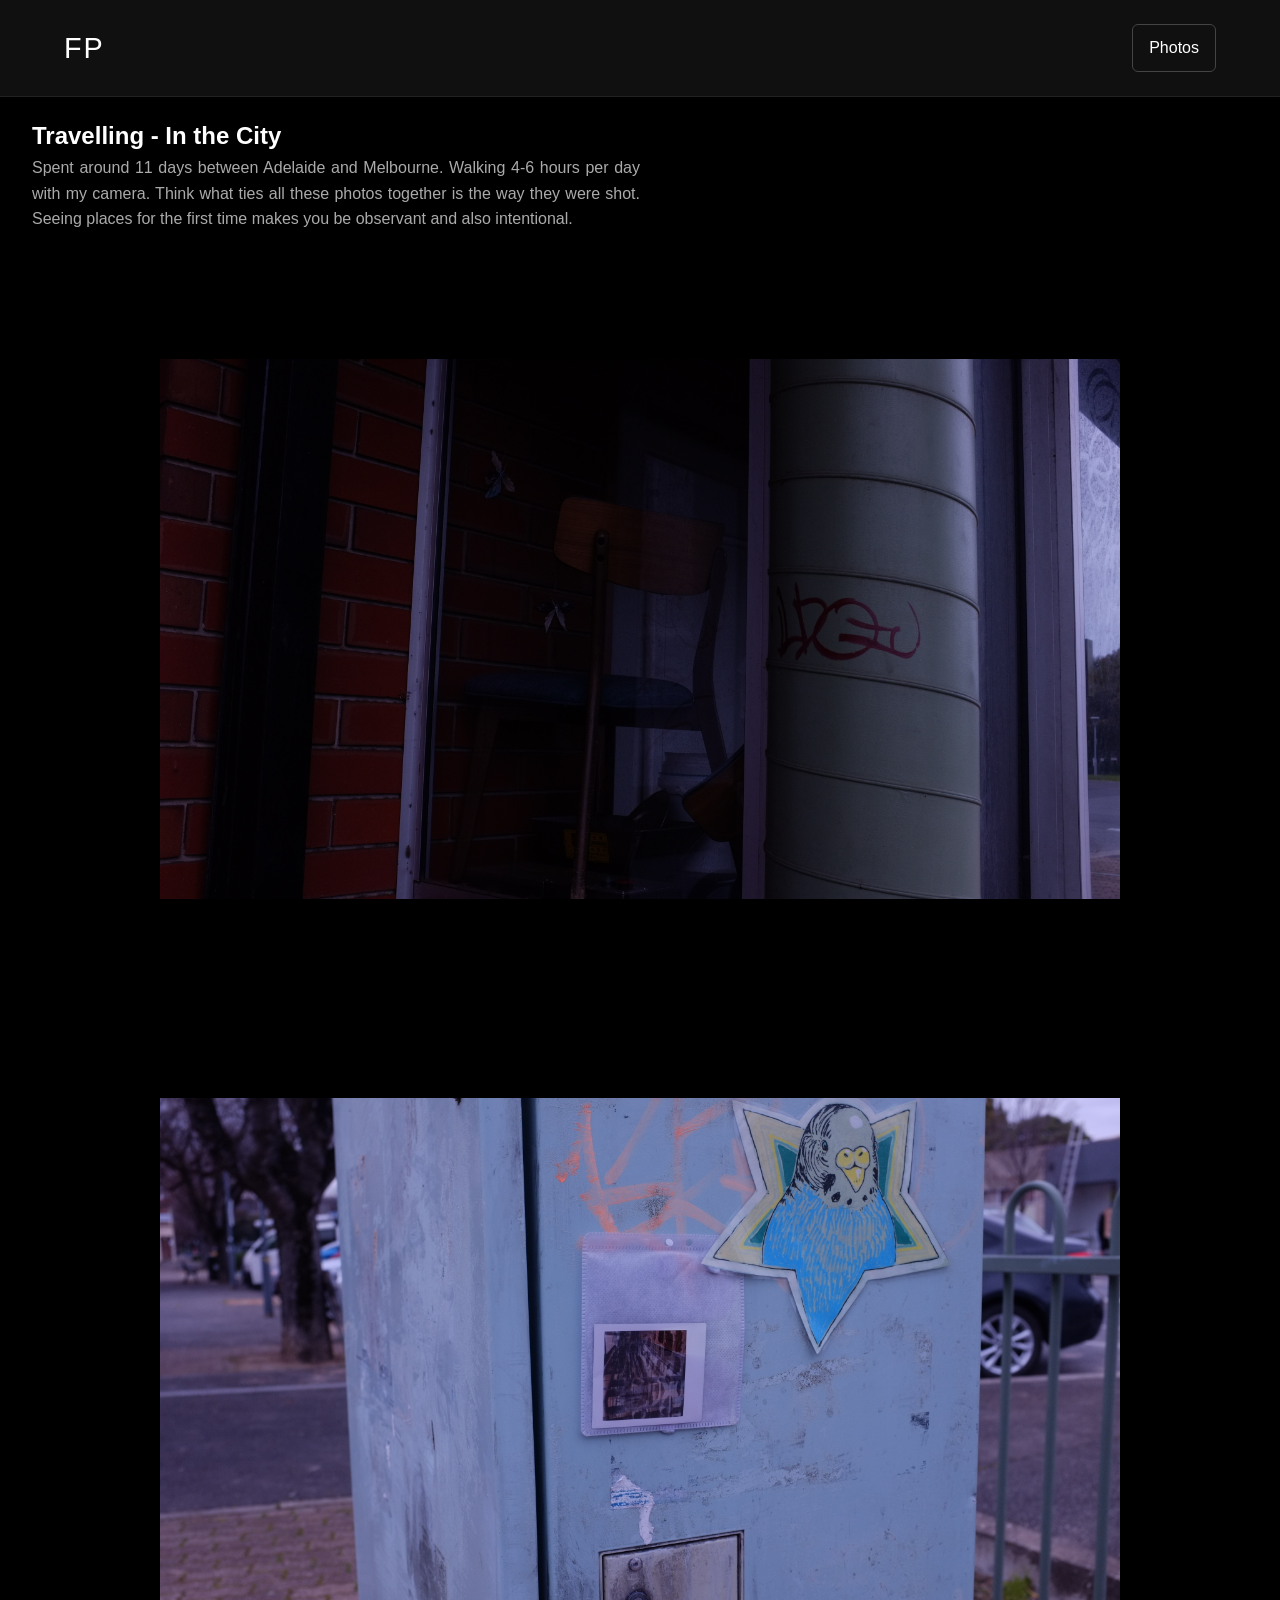
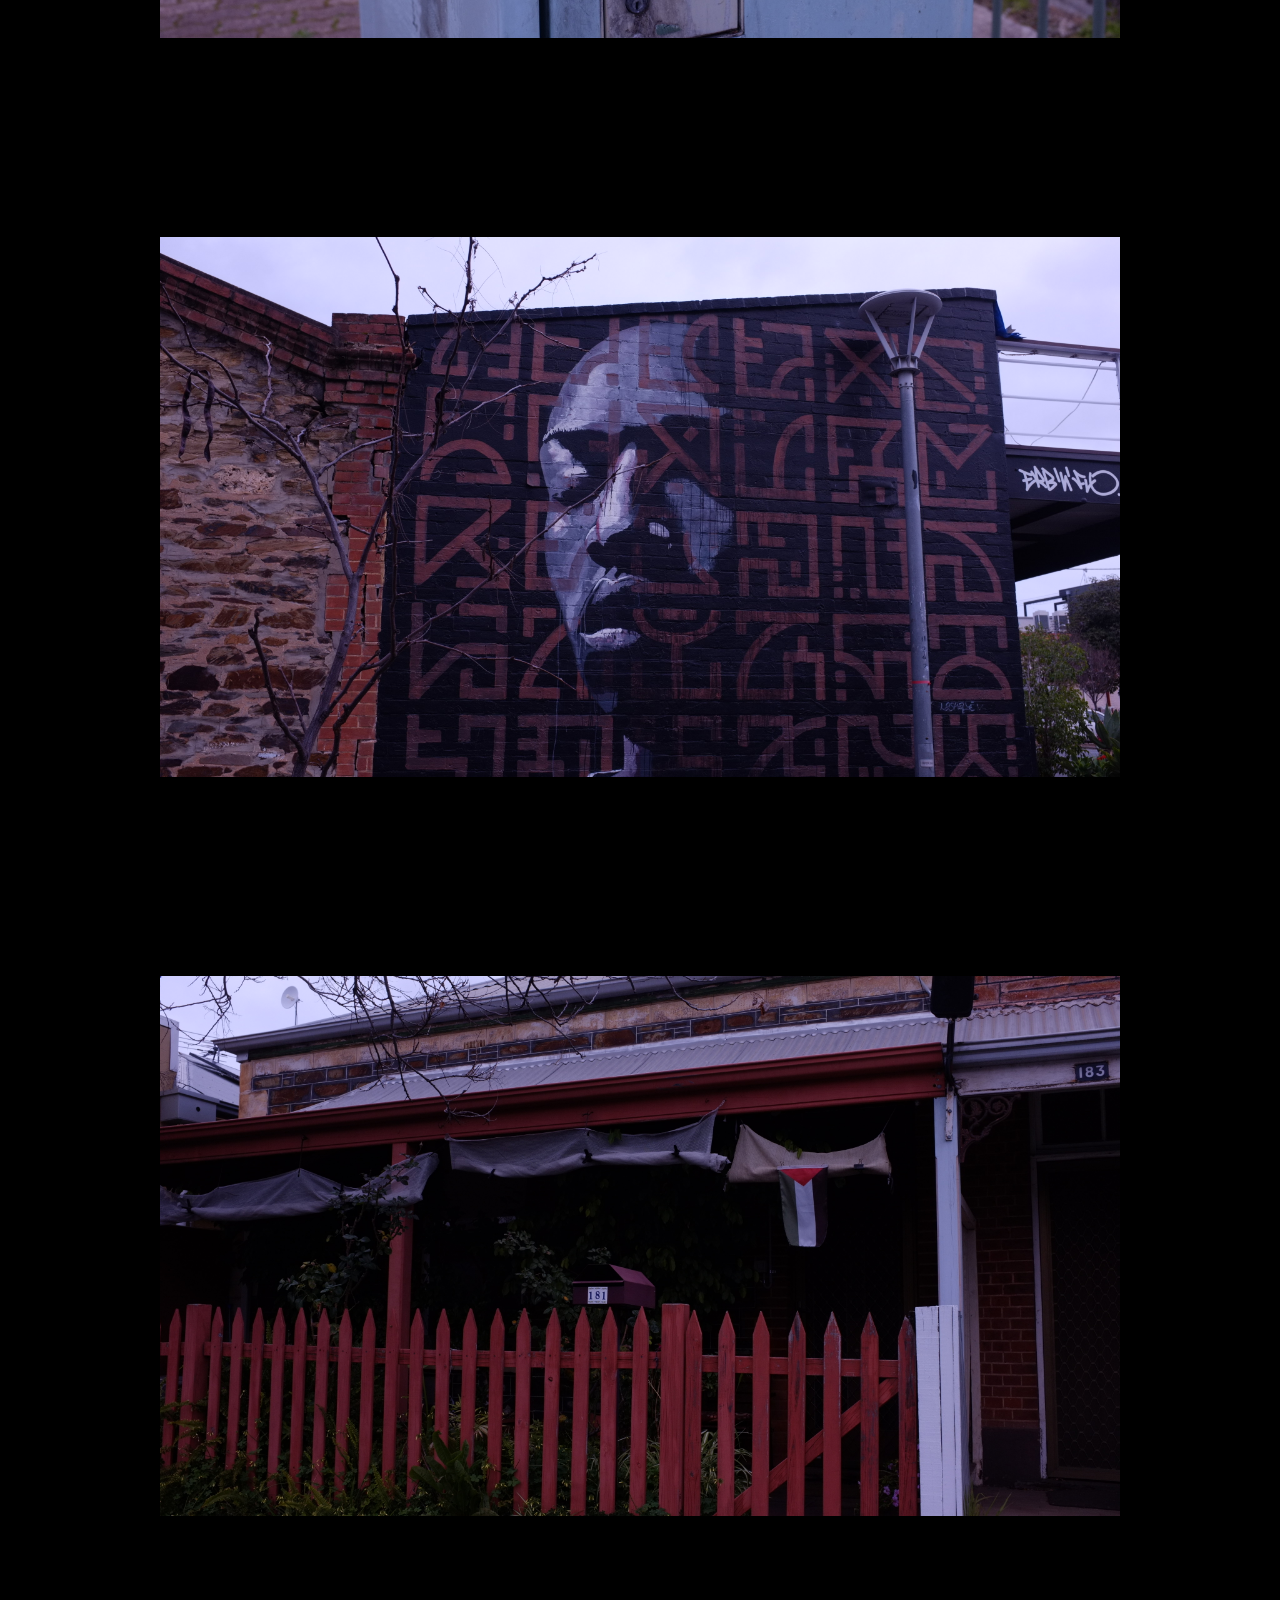
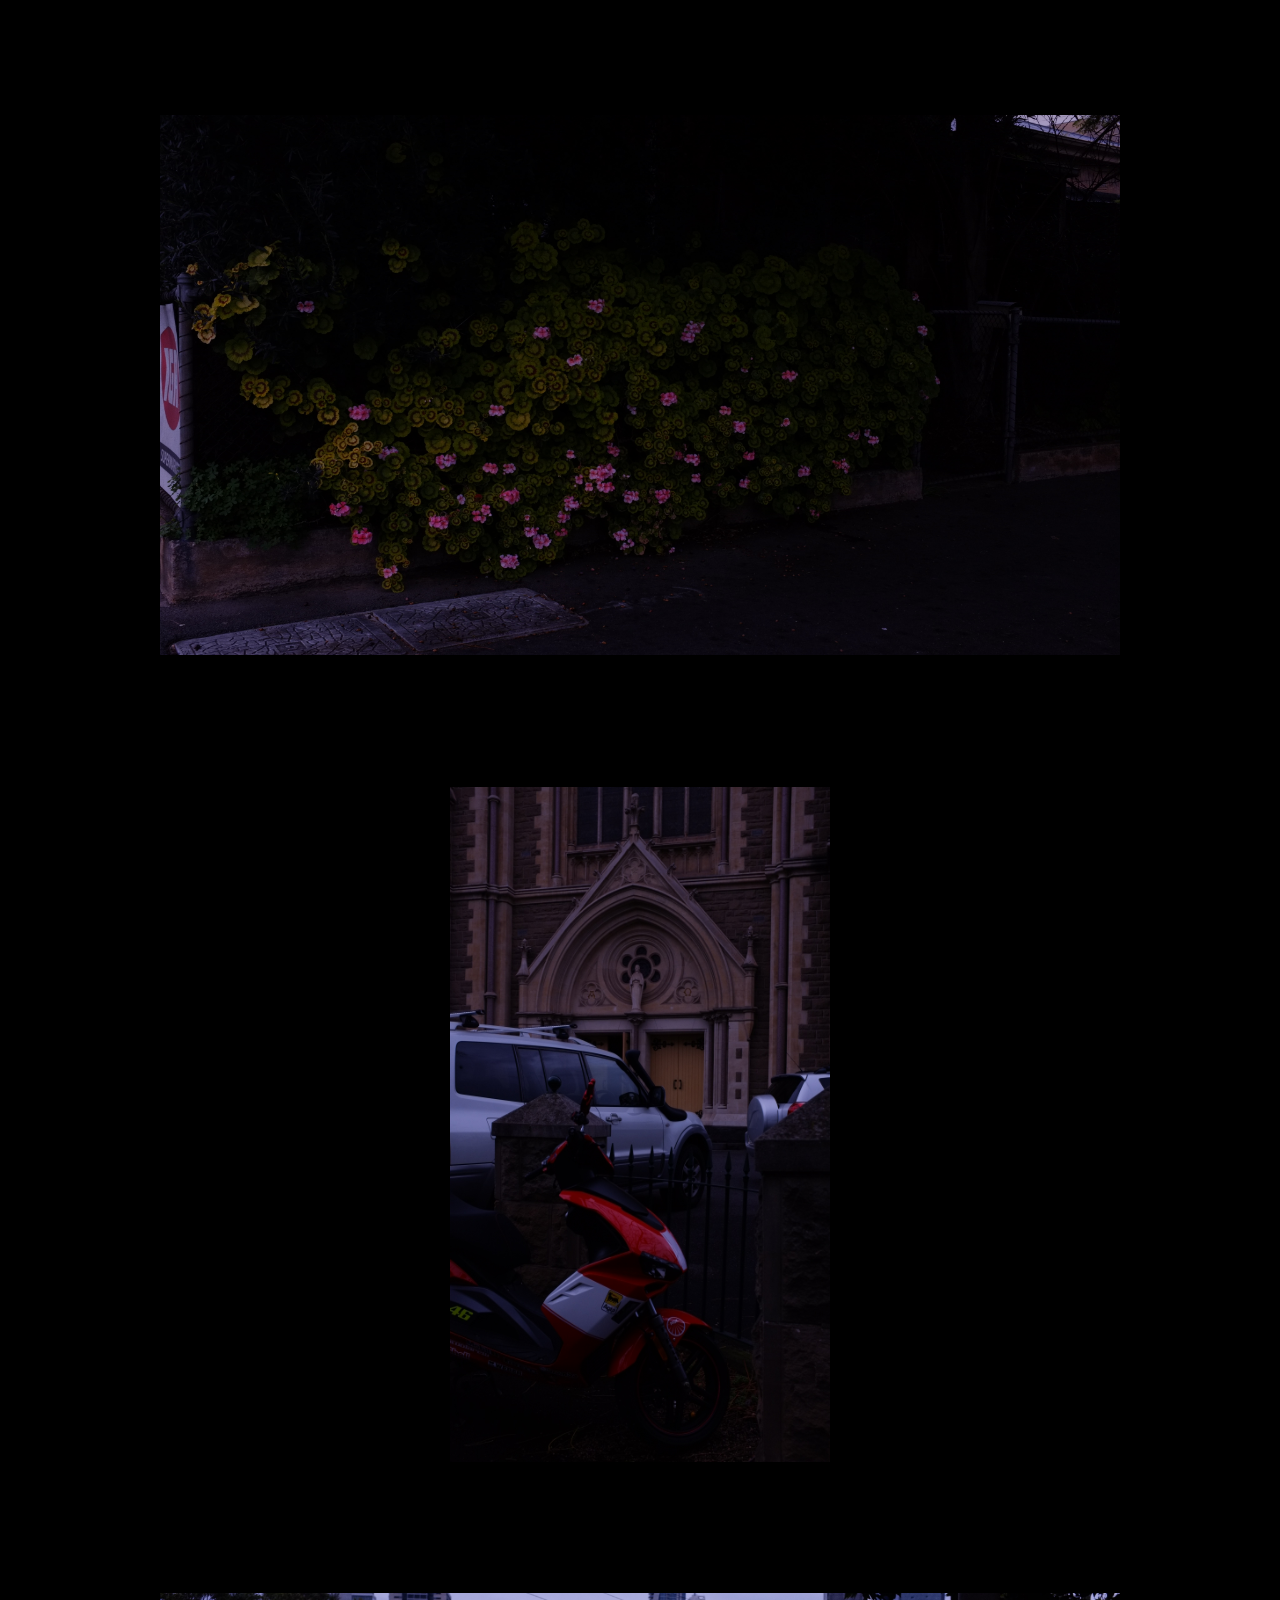
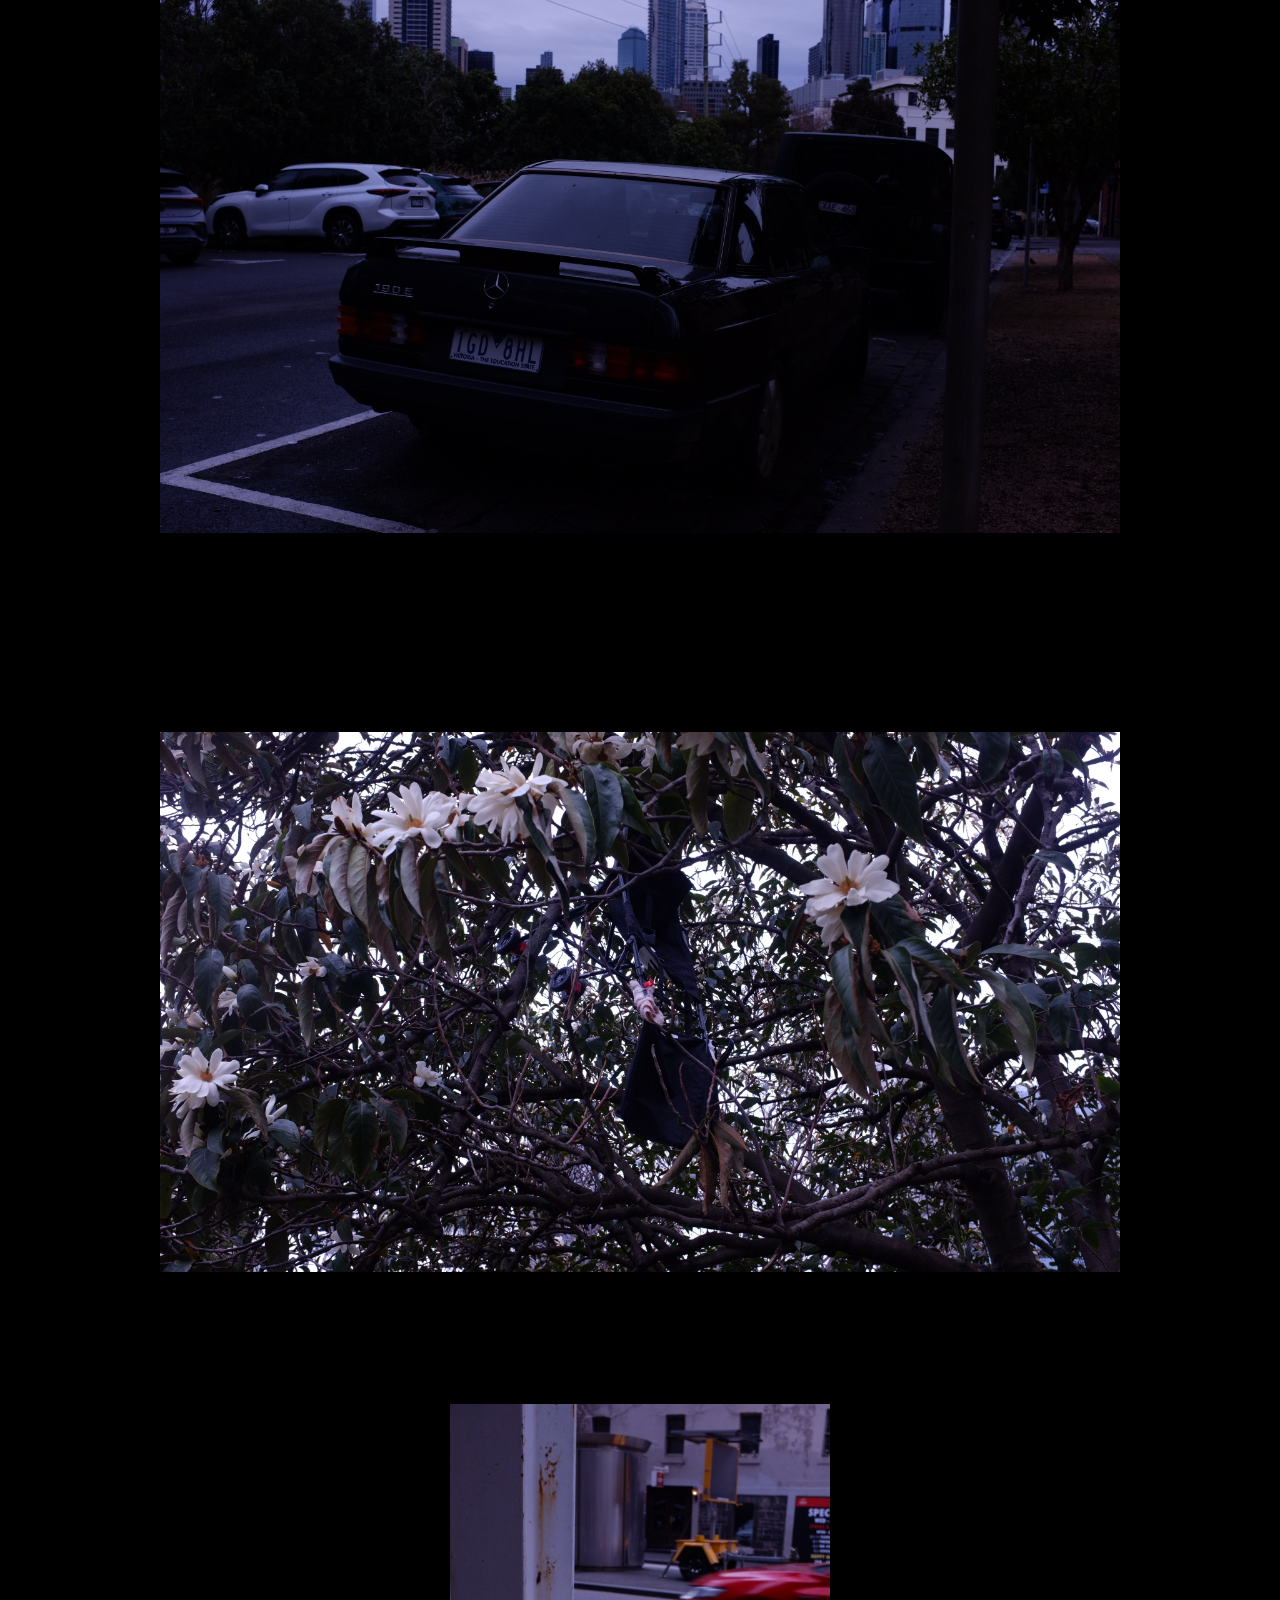
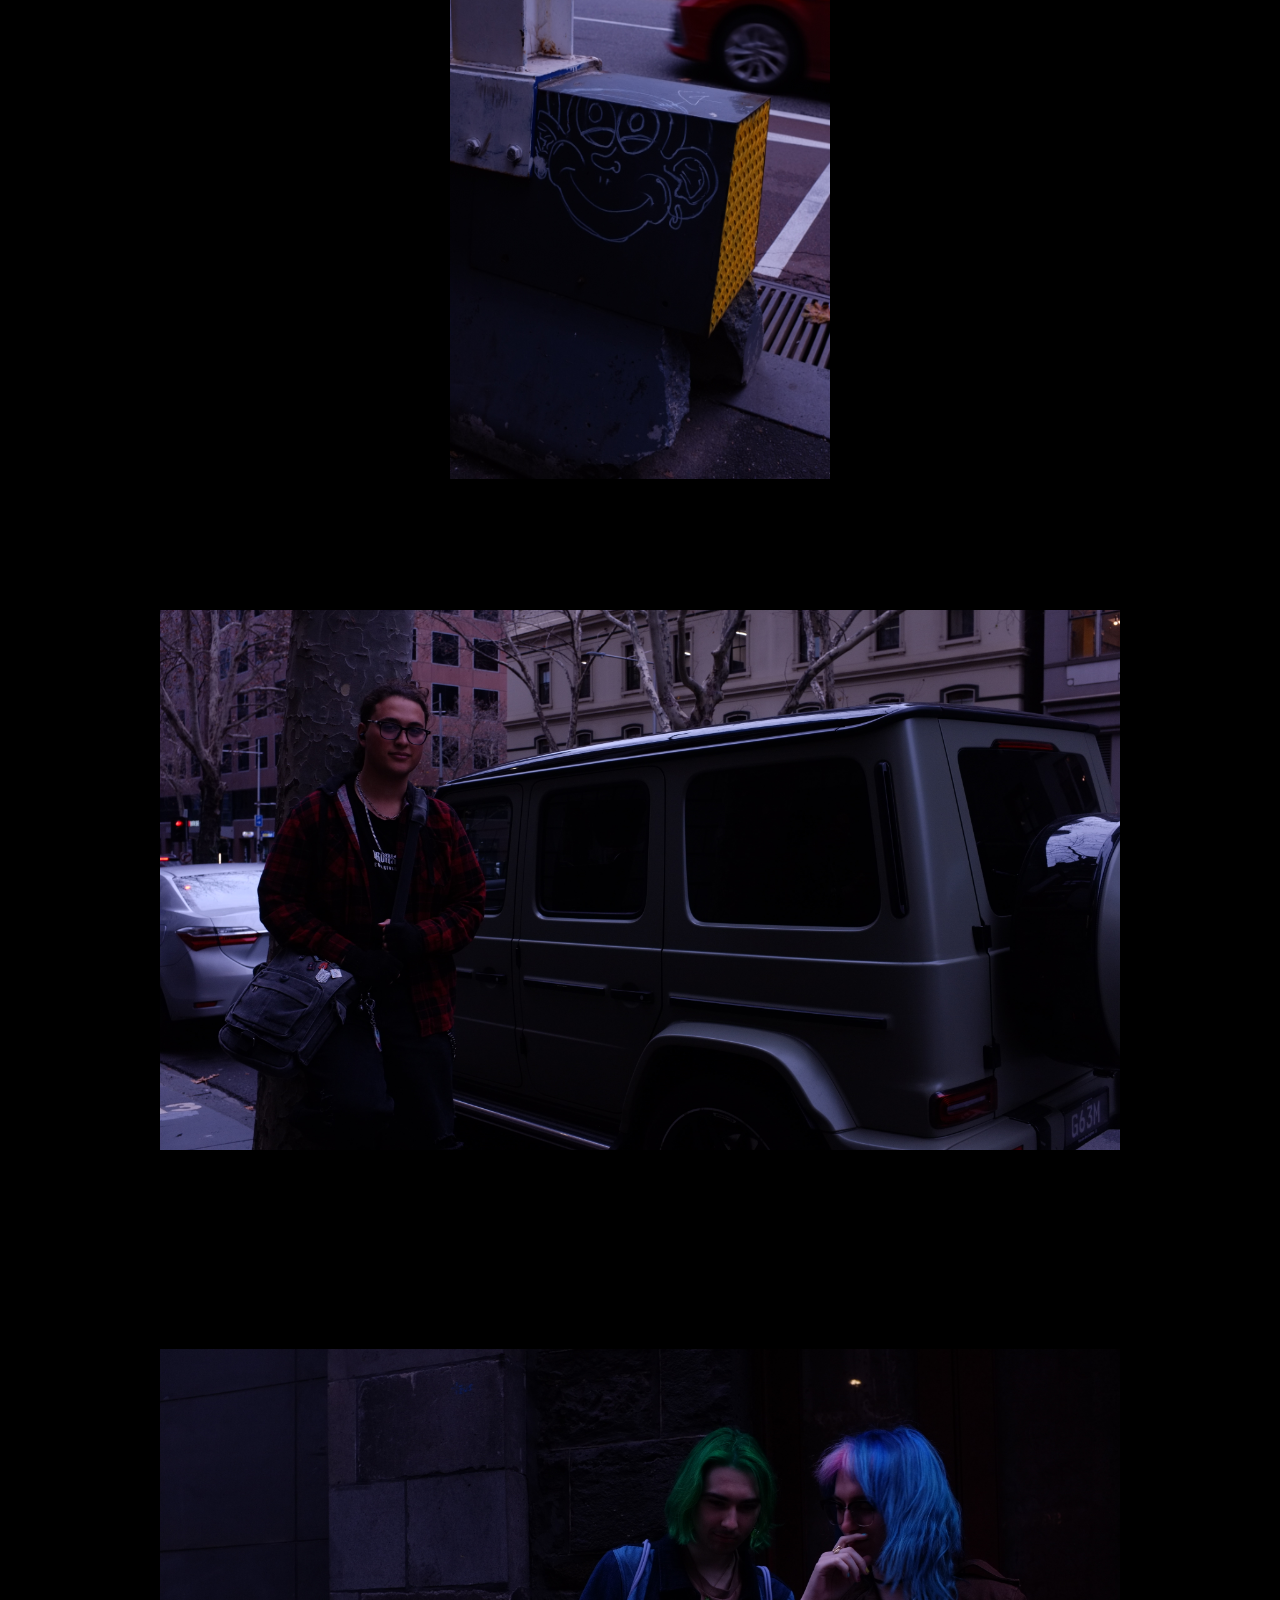
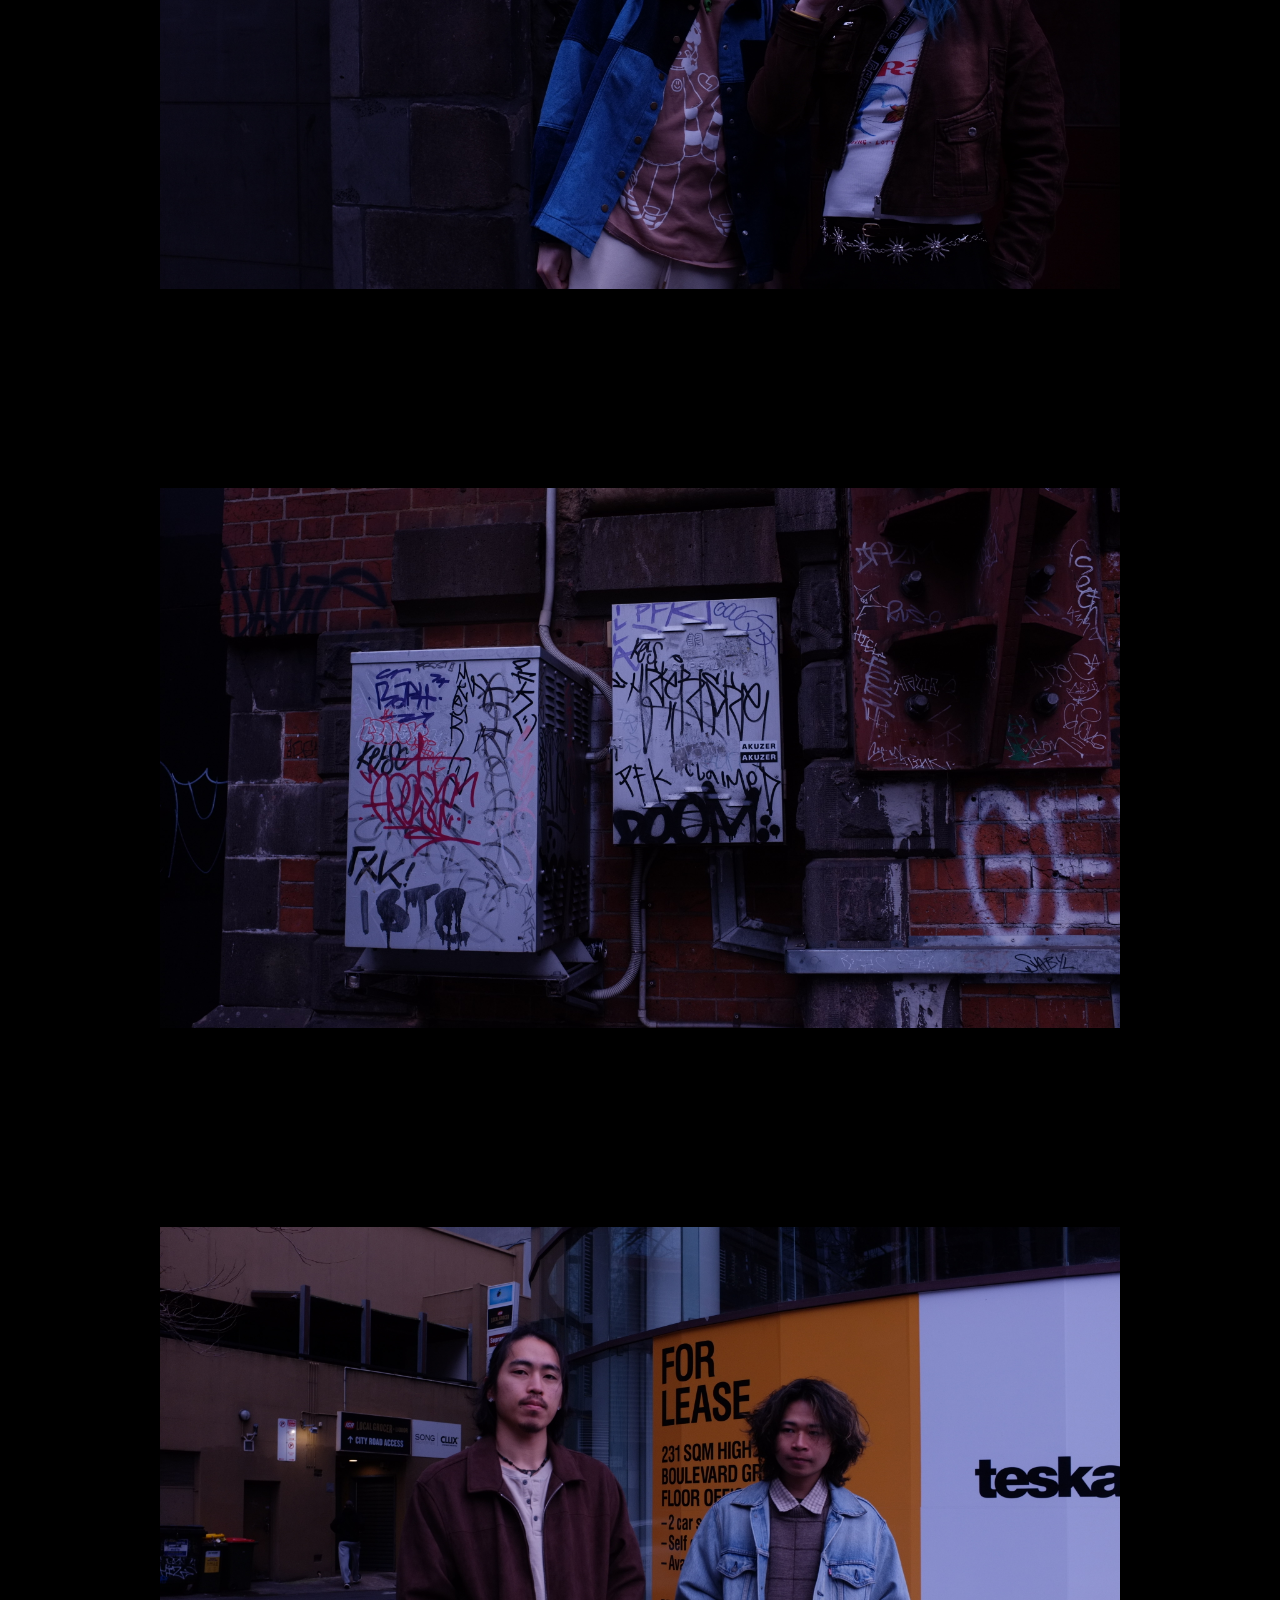
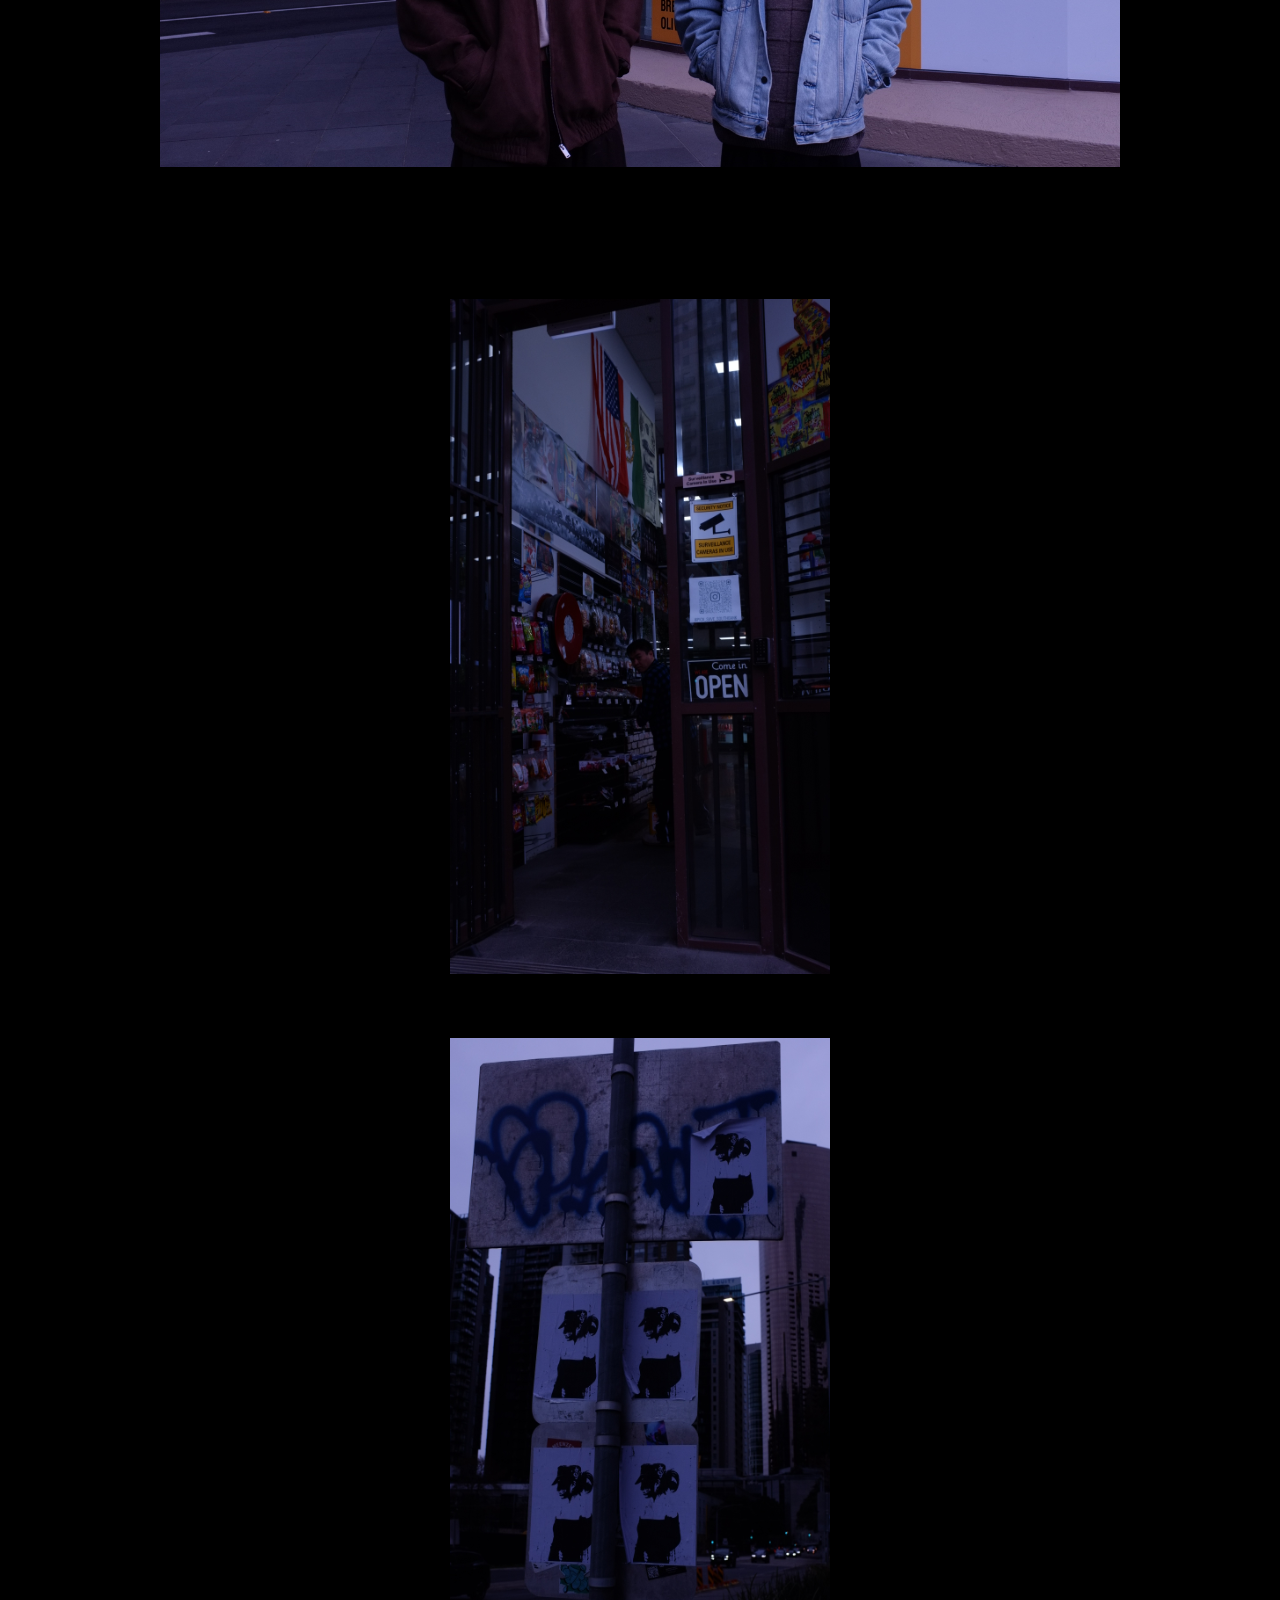
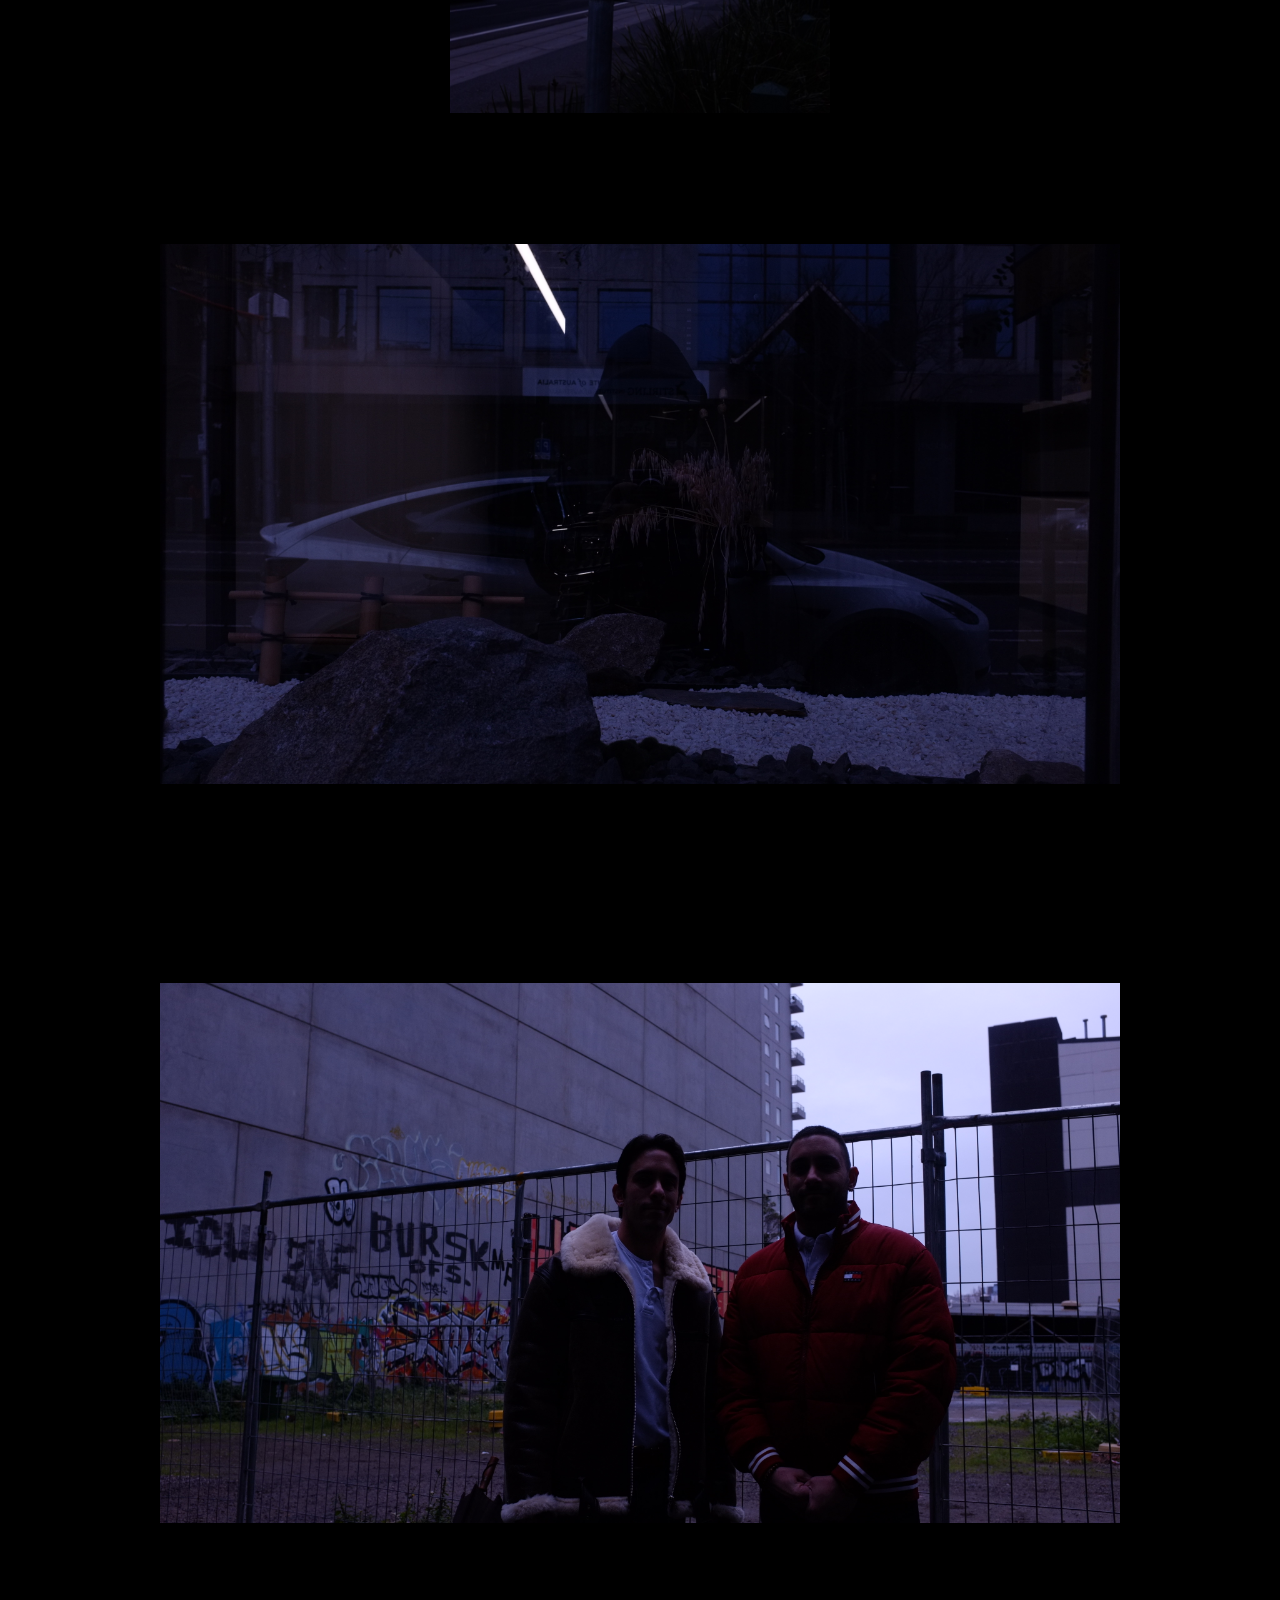
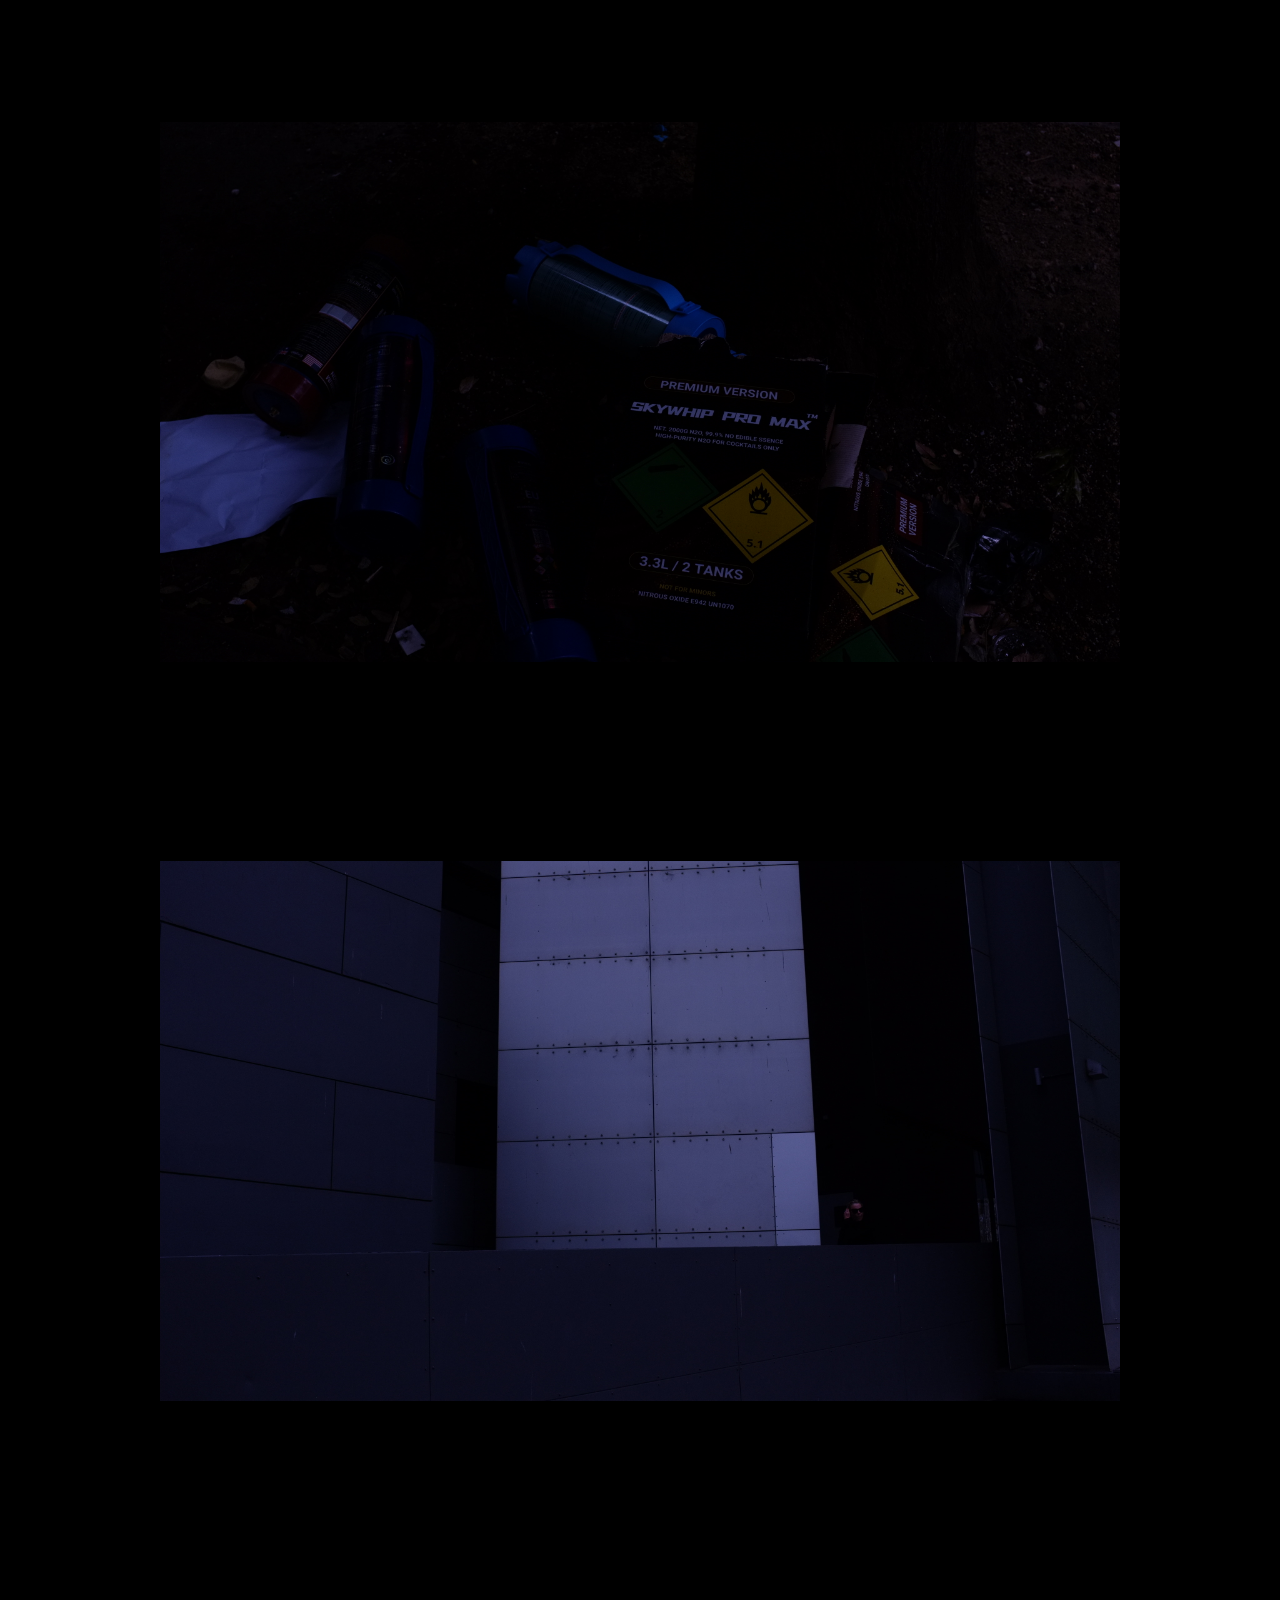
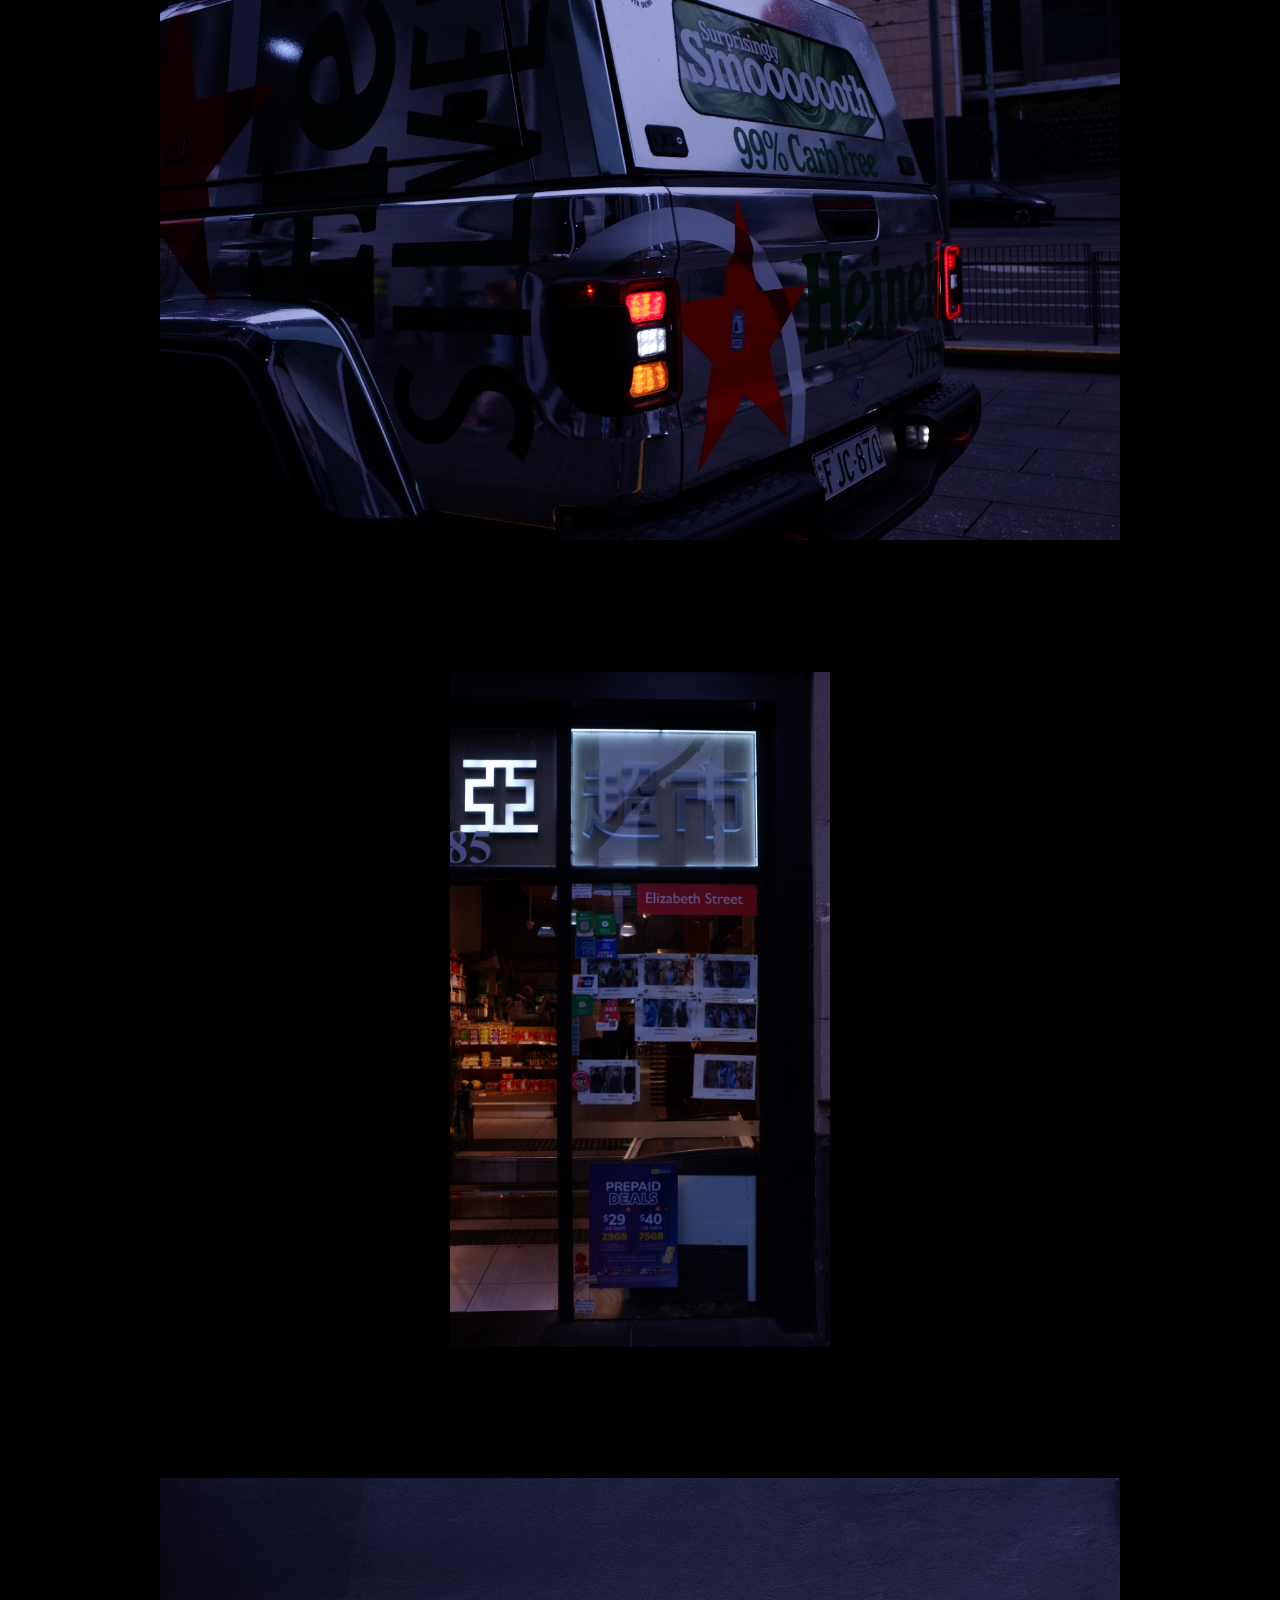
==== IntheCity.html @ dc3ae4cd "in the city" ====
<!DOCTYPE html>
<html lang="en">
<head>
    <meta charset="UTF-8">
    <meta name="viewport" content="width=device-width, initial-scale=1.0">
    <title>About - Photography</title>
    <link rel="stylesheet" href="styles.css">
</head>
<body>

    <header>
        <h1>FP</h1>

        <details class="menu">
            <summary>Photos</summary>
            <nav>
                <a href="./index.html">Main</a>
                <a href="./IntheCity.html">Travelling - In the City</a>  
                <a href="./OntheRoad.html">Travelling - On Road</a>
                <a href="./ProjectOne.html">Colchester River</a>
                <a href="./ProjectTwo.html">Geneva</a>
                <a href="./ProjectThree.html">Desperate</a>
                <a href="./ProjectFour.html">Travel to College</a>
                <a href="./ProjectFive.html">Barbican</a>
                <a href="./ProjectSix.html">Brisbane</a>
                <a href="./Newcastle.html">Newcastle</a>
                <a href="./TheRest.html">The Rest</a>
            </nav>
        </details>
    </header>

    <main class="about-page">

        <section class="about-text">
            <h2>Travelling - In the City</h2>

            <p>
              Spent around 11 days between Adelaide and Melbourne. Walking 4-6 hours per day with my camera. 
              Think what ties all these photos together is the way they were shot. 
              Seeing places for the first time makes you be observant and also intentional.
            </p>

            <p>
                
            </p>
            
        </section>

    </main>
<p>



</p>
    <section class="photo-feed">

            <article class="photo-item">
                <img src="In the City 1/DSCF5704.JPG"Landscape">
            </article>

            <article class="photo-item">
                <img src="In the City 1/DSCF5711.JPG"Landscape">
            </article>

            <article class="photo-item">
                <img src="In the City 1/DSCF5722.JPG"Landscape">
            </article>

            <article class="photo-item">
                <img src="In the City 1/DSCF5734.JPG"Landscape">
            </article>

            <article class="photo-item">
                <img src="In the City 1/DSCF5735.JPG"Landscape">
            </article>

            <article class="photo-item">
                <img src="In the City 1/DSCF5768.JPG"Landscape">
            </article>

            <article class="photo-item">
                <img src="In the City 1/DSCF5769.JPG"Landscape">
            </article>

            <article class="photo-item">
                <img src="In the City 1/DSCF5783.JPG"Landscape">
            </article>

            <article class="photo-item">
                <img src="In the City 1/DSCF5792.JPG"Landscape">
            </article>

            <article class="photo-item">
                <img src="In the City 1/DSCF5796.JPG"Landscape">
            </article>

            <article class="photo-item">
                <img src="In the City 1/DSCF5797.JPG"Landscape">
            </article>

            <article class="photo-item">
                <img src="In the City 1/DSCF5800.JPG"Landscape">
            </article>

            <article class="photo-item">
                <img src="In the City 1/DSCF5804.JPG"Landscape">
            </article>

            <article class="photo-item">
                <img src="In the City 1/DSCF5805.JPG"Landscape">
            </article>

            <article class="photo-item">
                <img src="In the City 1/DSCF5814.JPG"Landscape">
            </article>

            <article class="photo-item">
                <img src="In the City 1/DSCF5822.JPG"Landscape">
            </article>

            <article class="photo-item">
                <img src="In the City 2/DSCF5833.JPG"Landscape">
            </article>
      
            <article class="photo-item">
                <img src="In the City 2/DSCF5837.JPG"Landscape">
            </article>
      
            <article class="photo-item">
                <img src="In the City 2/DSCF5846.JPG"Landscape">
            </article>
      
            <article class="photo-item">
                <img src="In the City 2/DSCF5848.JPG"Landscape">
            </article>
      
            <article class="photo-item">
                <img src="In the City 2/DSCF5871.JPG"Landscape">
            </article>

            <article class="photo-item">
                <img src="In the City 2/DSCF5875.JPG"Landscape">
            </article>
      
            <article class="photo-item">
                <img src="In the City 2/DSCF5879.JPG"Landscape">
            </article>
      
            <article class="photo-item">
                <img src="In the City 2/DSCF5884.JPG"Landscape">
            </article>
      
            <article class="photo-item">
                <img src="In the City 2/DSCF5888.JPG"Landscape">
            </article>
      
            <article class="photo-item">
                <img src="In the City 2/DSCF5890.JPG"Landscape">
            </article>

            <article class="photo-item">
                <img src="In the City 2/DSCF5900.JPG"Landscape">
            </article>
      
            <article class="photo-item">
                <img src="In the City 2/DSCF5905.JPG"Landscape">
            </article>
      
            <article class="photo-item">
                <img src="In the City 2/DSCF5908.JPG"Landscape">
            </article>
      
            <article class="photo-item">
                <img src="In the City 2/DSCF5916.JPG"Landscape">
            </article>
      
            <article class="photo-item">
                <img src="In the City 2/DSCF5924.JPG"Landscape">
            </article>

            <article class="photo-item">
                <img src="In the City 2/DSCF5932.JPG"Landscape">
            </article>
      
            <article class="photo-item">
                <img src="In the City 2/DSCF5936.JPG"Landscape">
            </article>
      
            <article class="photo-item">
                <img src="In the City 2/DSCF5942.JPG"Landscape">
            </article>
      
            <article class="photo-item">
                <img src="In the City 2/DSCF5949.JPG"Landscape">
            </article>
      
            <article class="photo-item">
                <img src="In the City 2/DSCF6014.JPG"Landscape">
            </article>

            <article class="photo-item">
                <img src="In the City 2/DSCF6017.JPG"Landscape">
            </article>
      
            <article class="photo-item">
                <img src="In the City 2/DSCF6020.JPG"Landscape">
            </article>
        
        </section>

</body>
</html>
---- styles.css ----
/* ==========================
   RESET
========================== */

* {
    margin: 0;
    padding: 0;
    box-sizing: border-box;
}

/* ==========================
   GLOBAL
========================== */

body {
    background: #000000;
    color: white;
    font-family: "Anek Devanagari", sans-serif;
    font-weight: 200;
    font-style: normal;
    line-height: 1.6;
}

img {
    display: block;
    width: 100%;
}

/* ==========================
   HEADER
========================== */

header {
    position: sticky;
    top: 0;
    z-index: 1000;

    display: flex;
    justify-content: space-between;
    align-items: center;

    padding: 1.5rem 5%;

    background: rgba(17, 17, 17, 0.95);
    backdrop-filter: blur(10px);

    border-bottom: 1px solid #222;
}

header h1 {
    font-size: 1.8rem;
    font-weight: 100;
    letter-spacing: 2px;
    
}

/* ==========================
   MENU
========================== */

.menu {
    position: relative;
    
}

.menu summary {
    list-style: none;
    cursor: crosshair;
    border: 1px solid #444;
    border-radius: 6px;
    padding: 10px 16px;
    user-select: none;
}

.menu summary::-webkit-details-marker {
    display: none;
}

.menu summary:hover {
    background: #222;
}

.menu nav {
    position: absolute;
    top: 110%;
    right: 0;

    width: 220px;

    background: #1b1b1b;
    border: 1px solid #333;
    border-radius: 6px;

    overflow: hidden;
}

.menu nav a {
    display: block;
    padding: 14px 18px;
    color: white;
    text-decoration: none;
}

.menu nav a:hover {
    background: #2a2a2a;
}

/* ==========================
   HERO
========================== */

.hero {
    text-align: left;
    padding: 5rem 1rem 4rem;
}

.hero h2 {
    font-size: 3rem;
    font-weight: 100;
    margin-bottom: 1rem;
    margin-left: 10%;
}

.hero p {
    margin-left: 30%;
    color: #aaa;
    font-size: 1.1rem;
    font-weight: 100;
}

/* ==========================
   PHOTO FEED
========================== */

.photo-feed {
    width: 100%;
    padding-bottom: 5rem;
    /*object-fit: contain;*/
}

.photo-item {
    width: 75%;
    margin: 0 auto 4rem auto;
}

.photo-item img {
    width: 100%;
    height: 75vh;

    border-radius: 10px;

    transition: transform 0.4s ease;
    cursor: crosshair;
    /*
    width: 100%;
    height: auto;
    
    width: 100vw;
    height: 100vh;
    object-fit: cover;
    object-position: center;
    display: block;*/
    
    object-fit: contain;
    background: black;
}
.photo-item img {
    width: 100%;
    height: 75vh;

    border-radius: 10px;

    transition: transform 0.4s ease;
    cursor: crosshair;
    /*
    width: 100%;
    height: auto;
    
    width: 100vw;
    height: 100vh;
    object-fit: cover;
    object-position: center;
    display: block;*/
    
    object-fit: contain;
    background: black;
}



.photo-item img:hover {
    transform: scale(1.01);
}

/* ==========================
   TABLET
========================== */

@media (max-width: 1024px) {

    .photo-item {
        width: 85%;
    }

    .hero h2 {
        font-size: 2.5rem;
        font-weight: 100;
    }
}

/* ==========================
   MOBILE
========================== */

@media (max-width: 768px) {

    header {
        padding: 1rem;
    }

    header h1 {
        font-size: 1.2rem;
       font-weight: 100;
    }

    .hero {
        padding: 3rem 1rem;
    }

    .hero h2 {
        font-size: 2rem;
       font-weight: 100;
    }

    .hero p {
        font-size: 1rem;
    }

    .photo-item {
        width: 95%;
        margin-bottom: 2rem;
    }

    .menu nav {
        width: 180px;
    }
}

/* ==========================
   SMALL PHONES
========================== */

@media (max-width: 480px) {

    .hero h2 {
        font-size: 1.6rem;
    }

    .hero p {
        font-size: 0.9rem;
    }

    .photo-item {
        width: 100%;
        padding: 0 0.5rem;
    }
}

.about-page {
    margin-top: 20px;
    margin-bottom: 60px;
}

.about-page p{
    text-align: justify;
    text-justify: inter-word;
    margin-right: 50%;
    padding-left: 2.5%;
    color: #aaa;
}
.about-page h2{
   padding-left: 2.5%; 
}
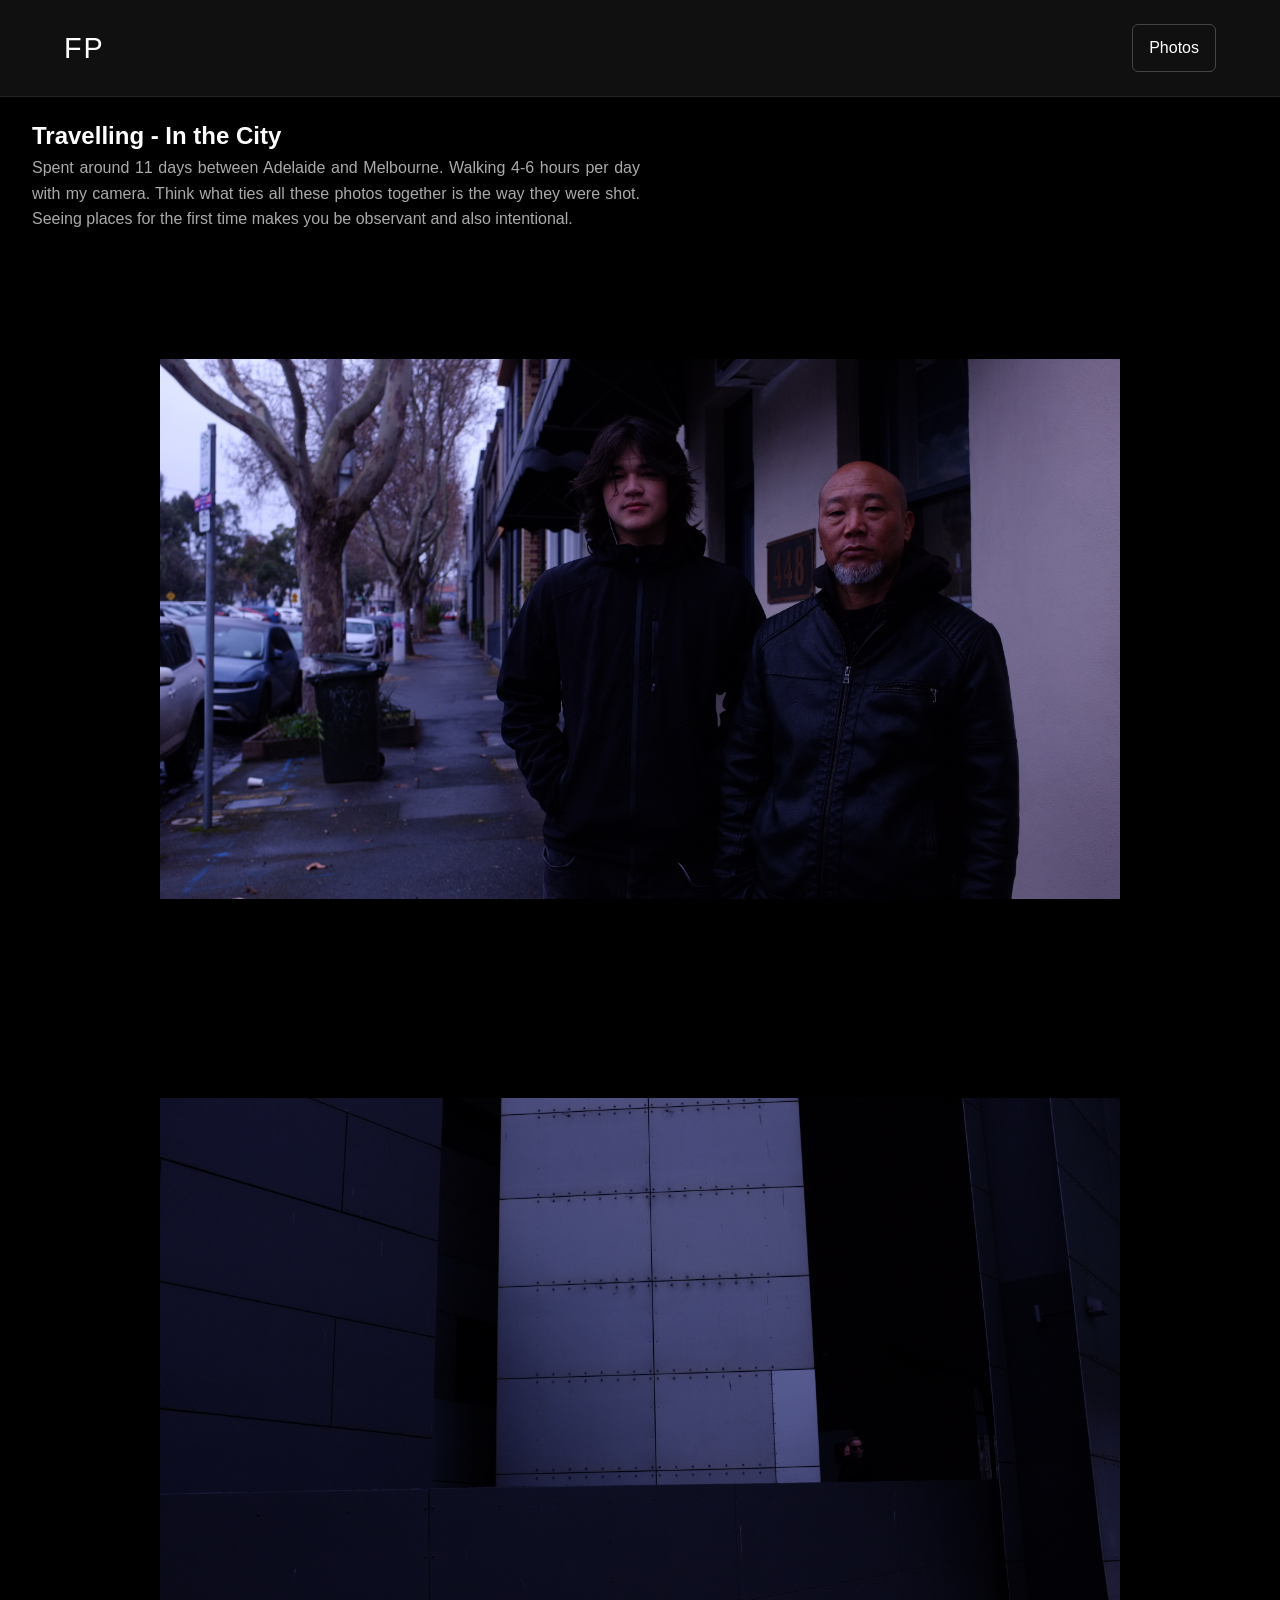
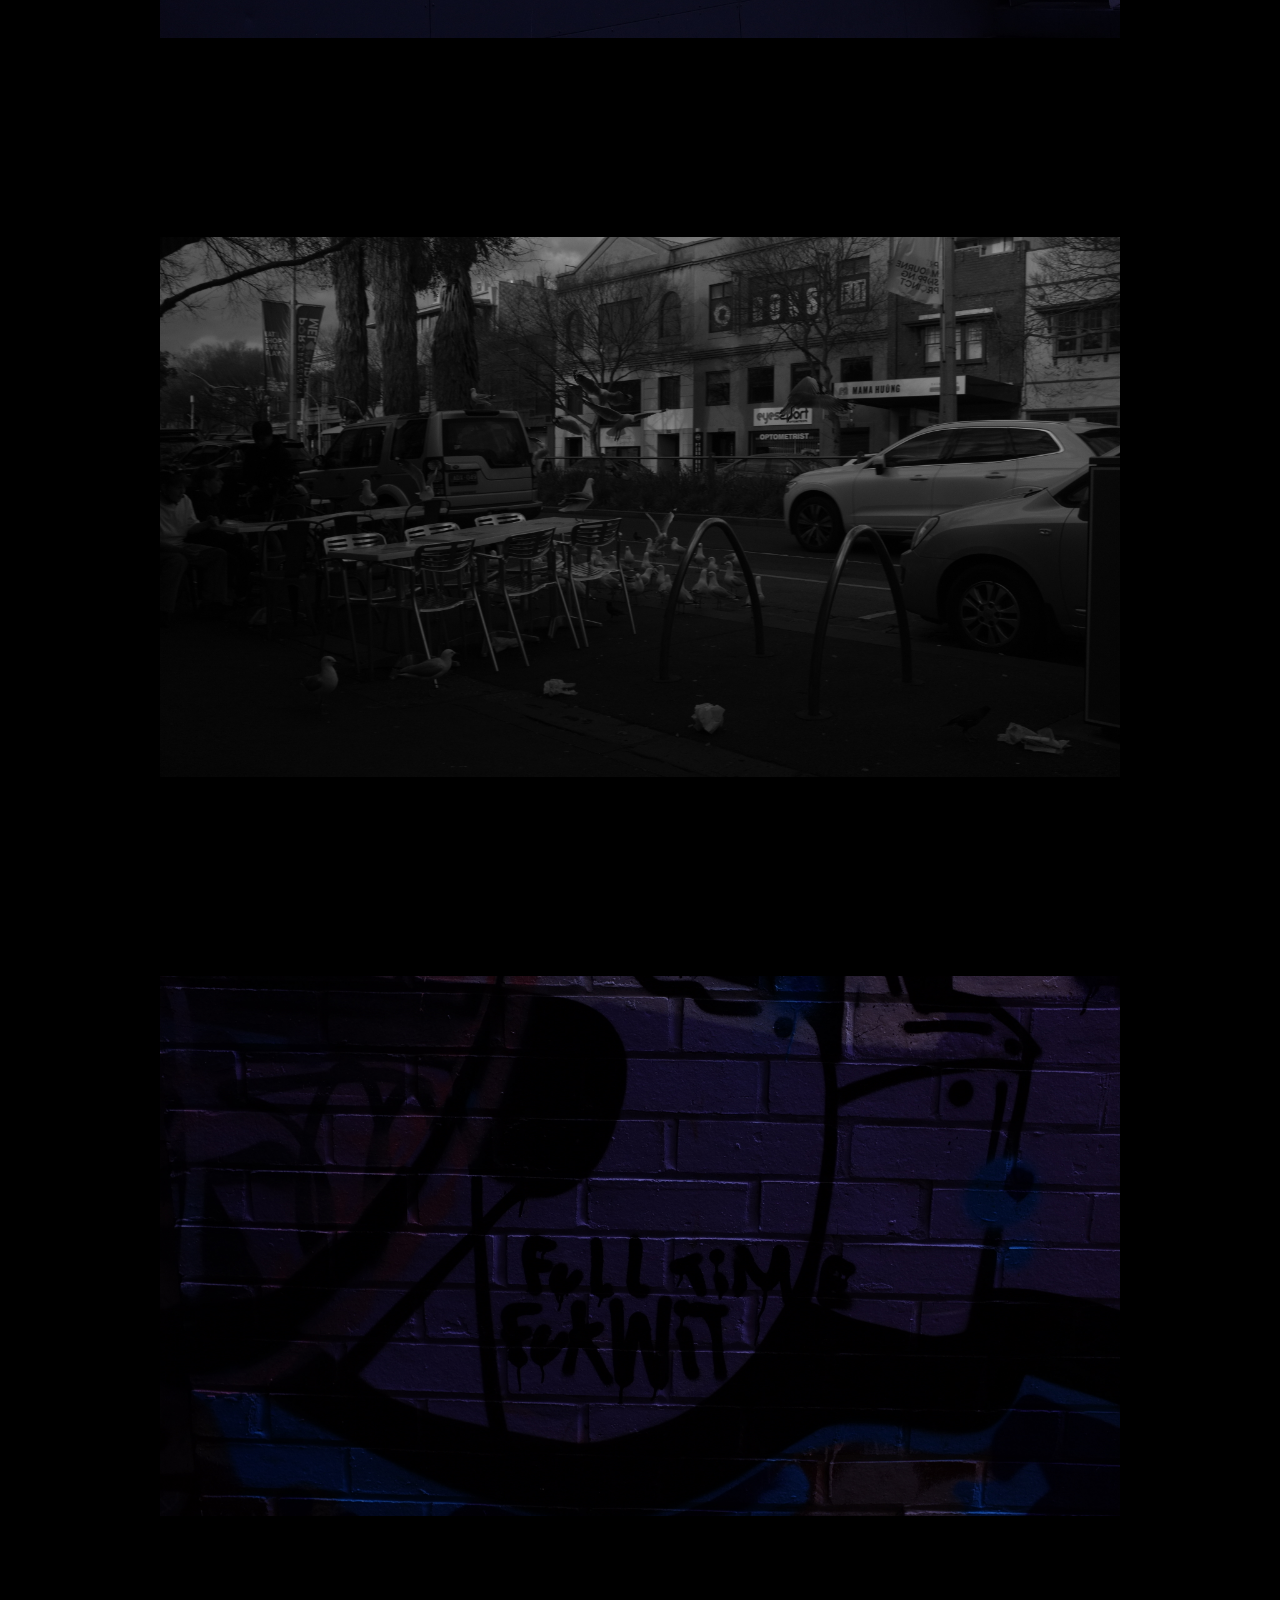
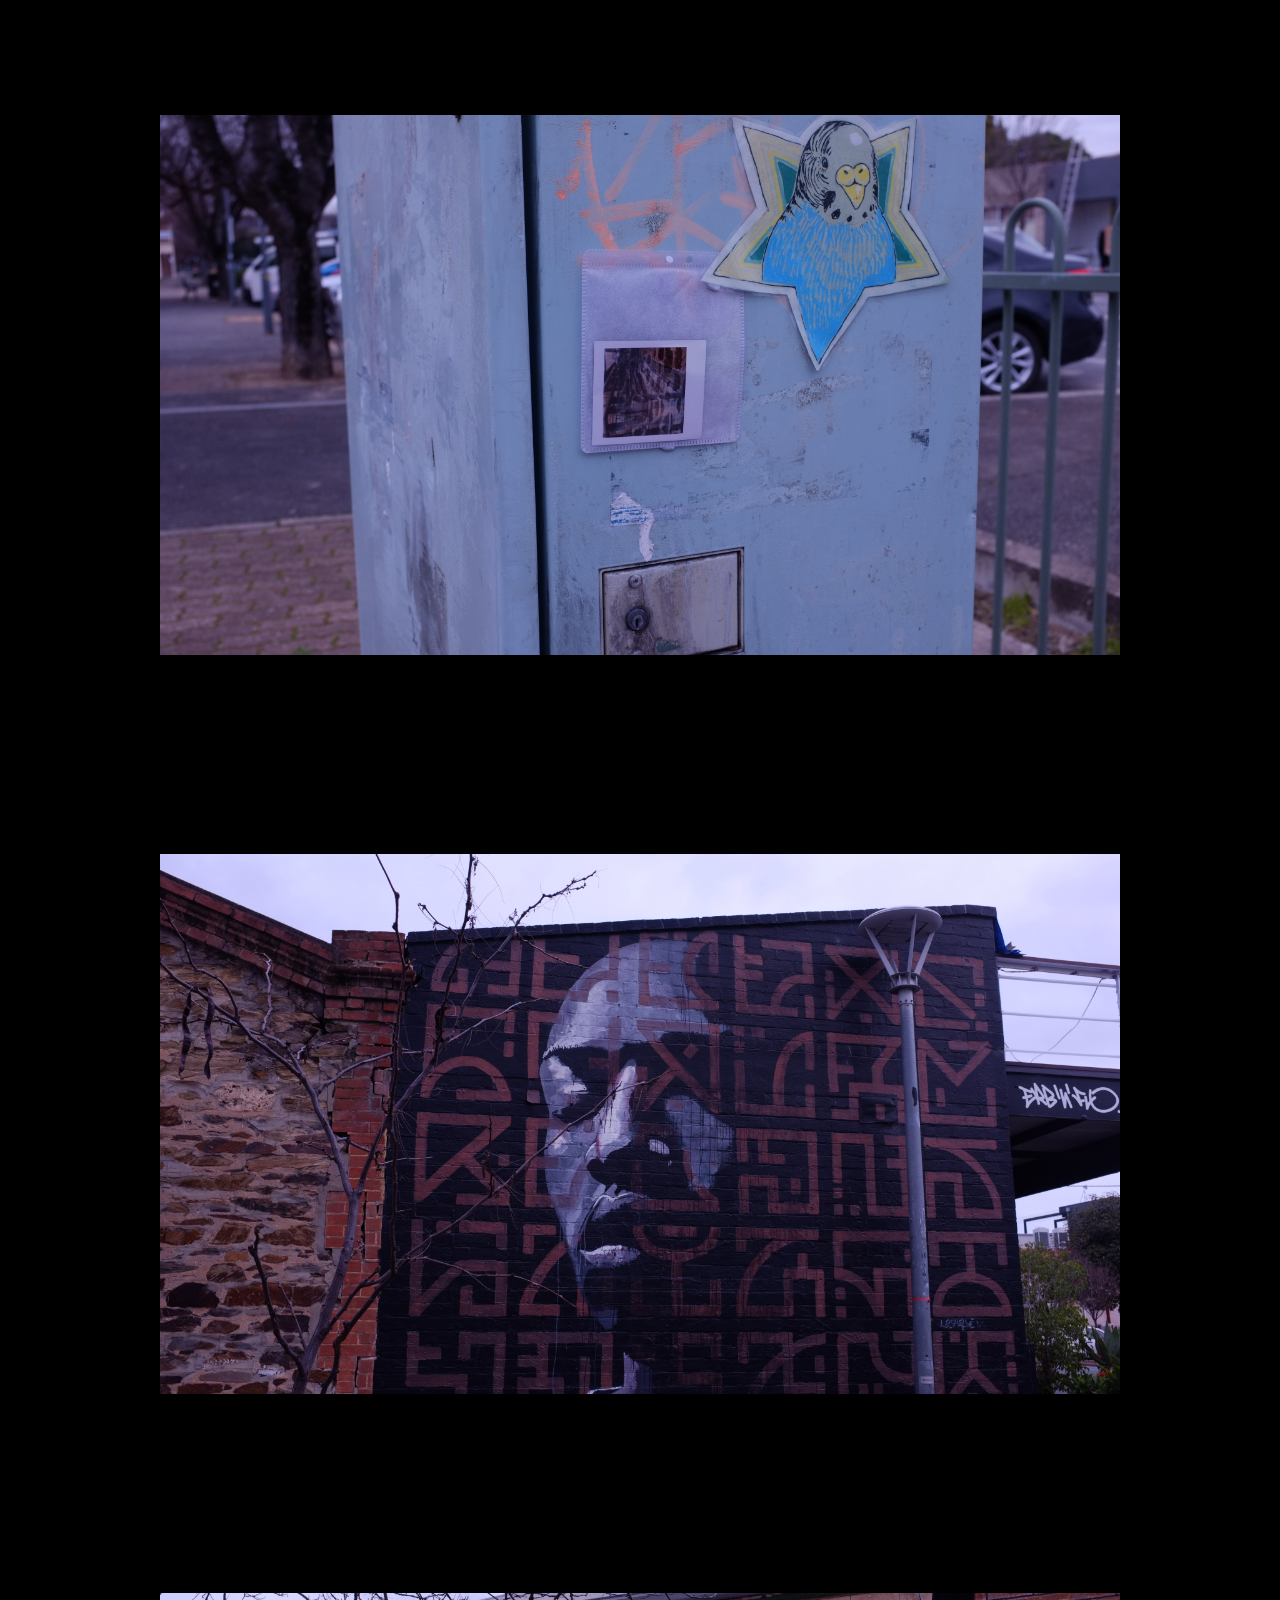
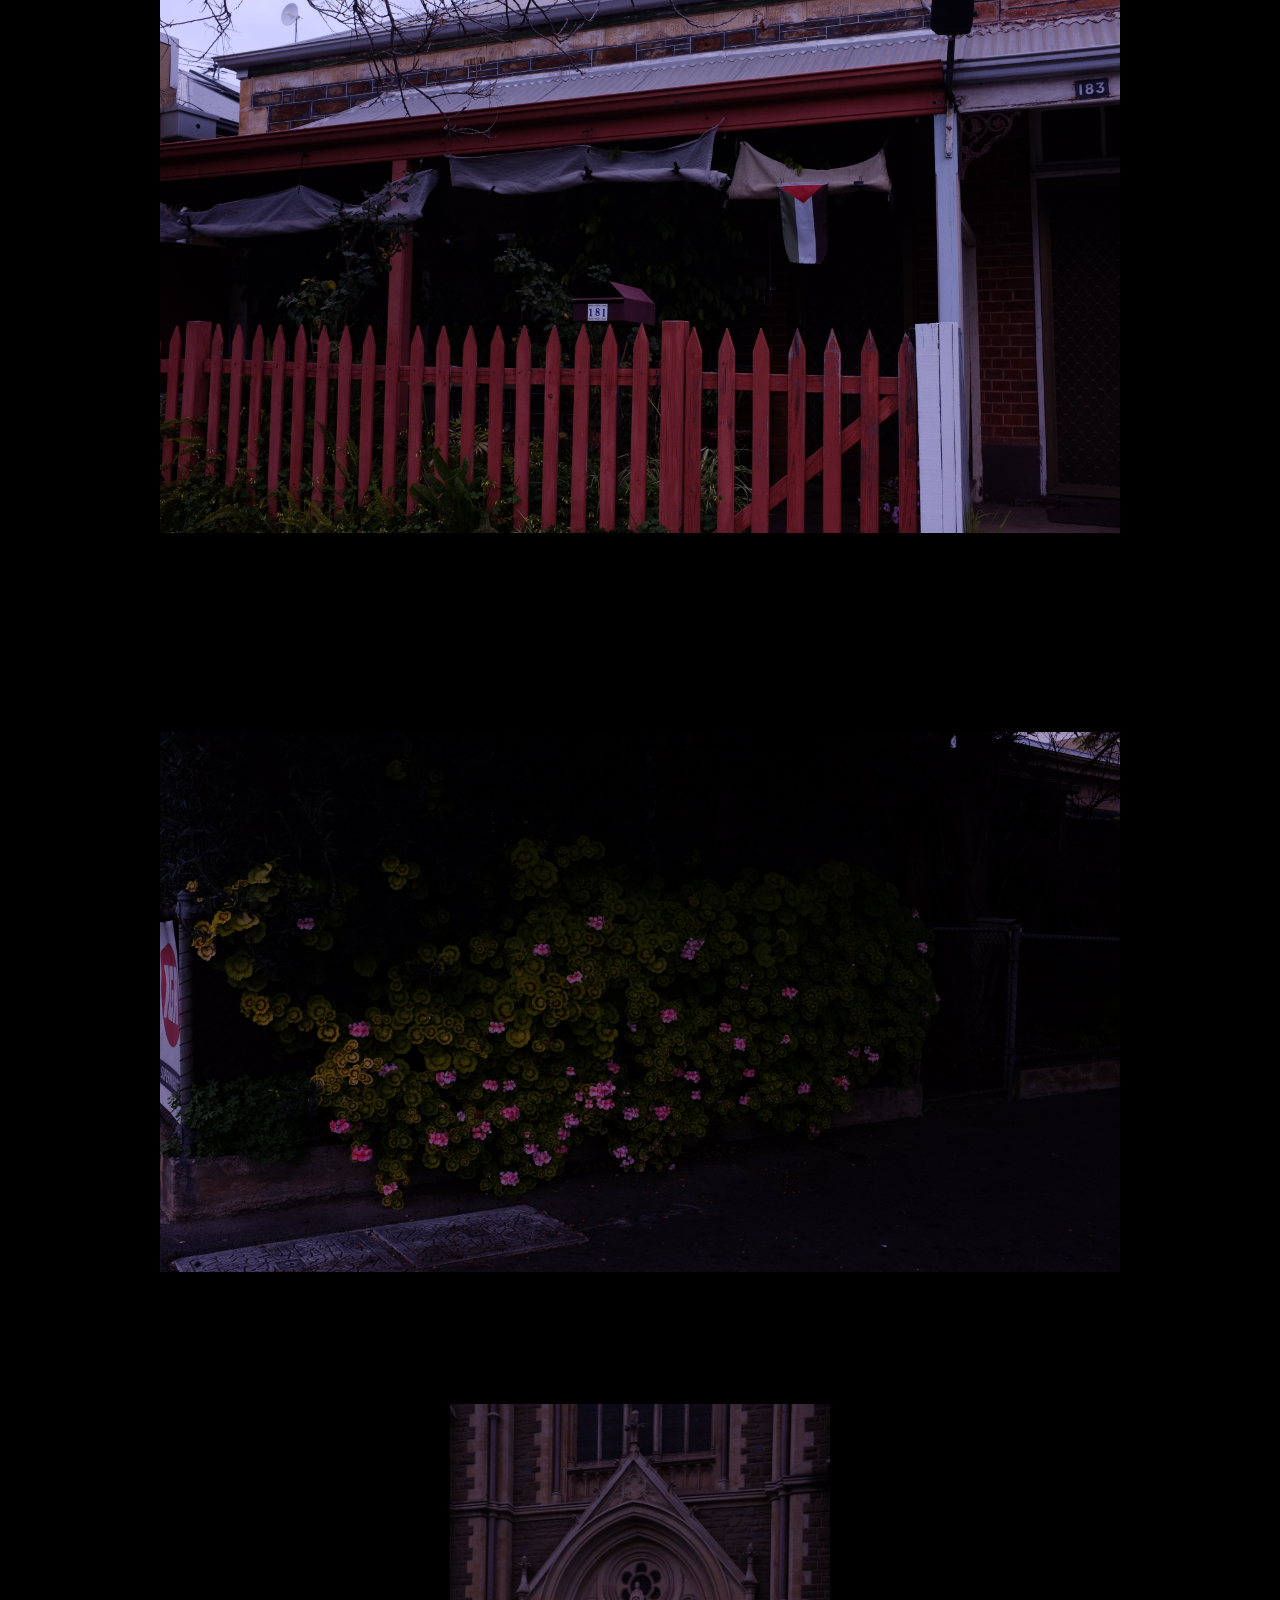
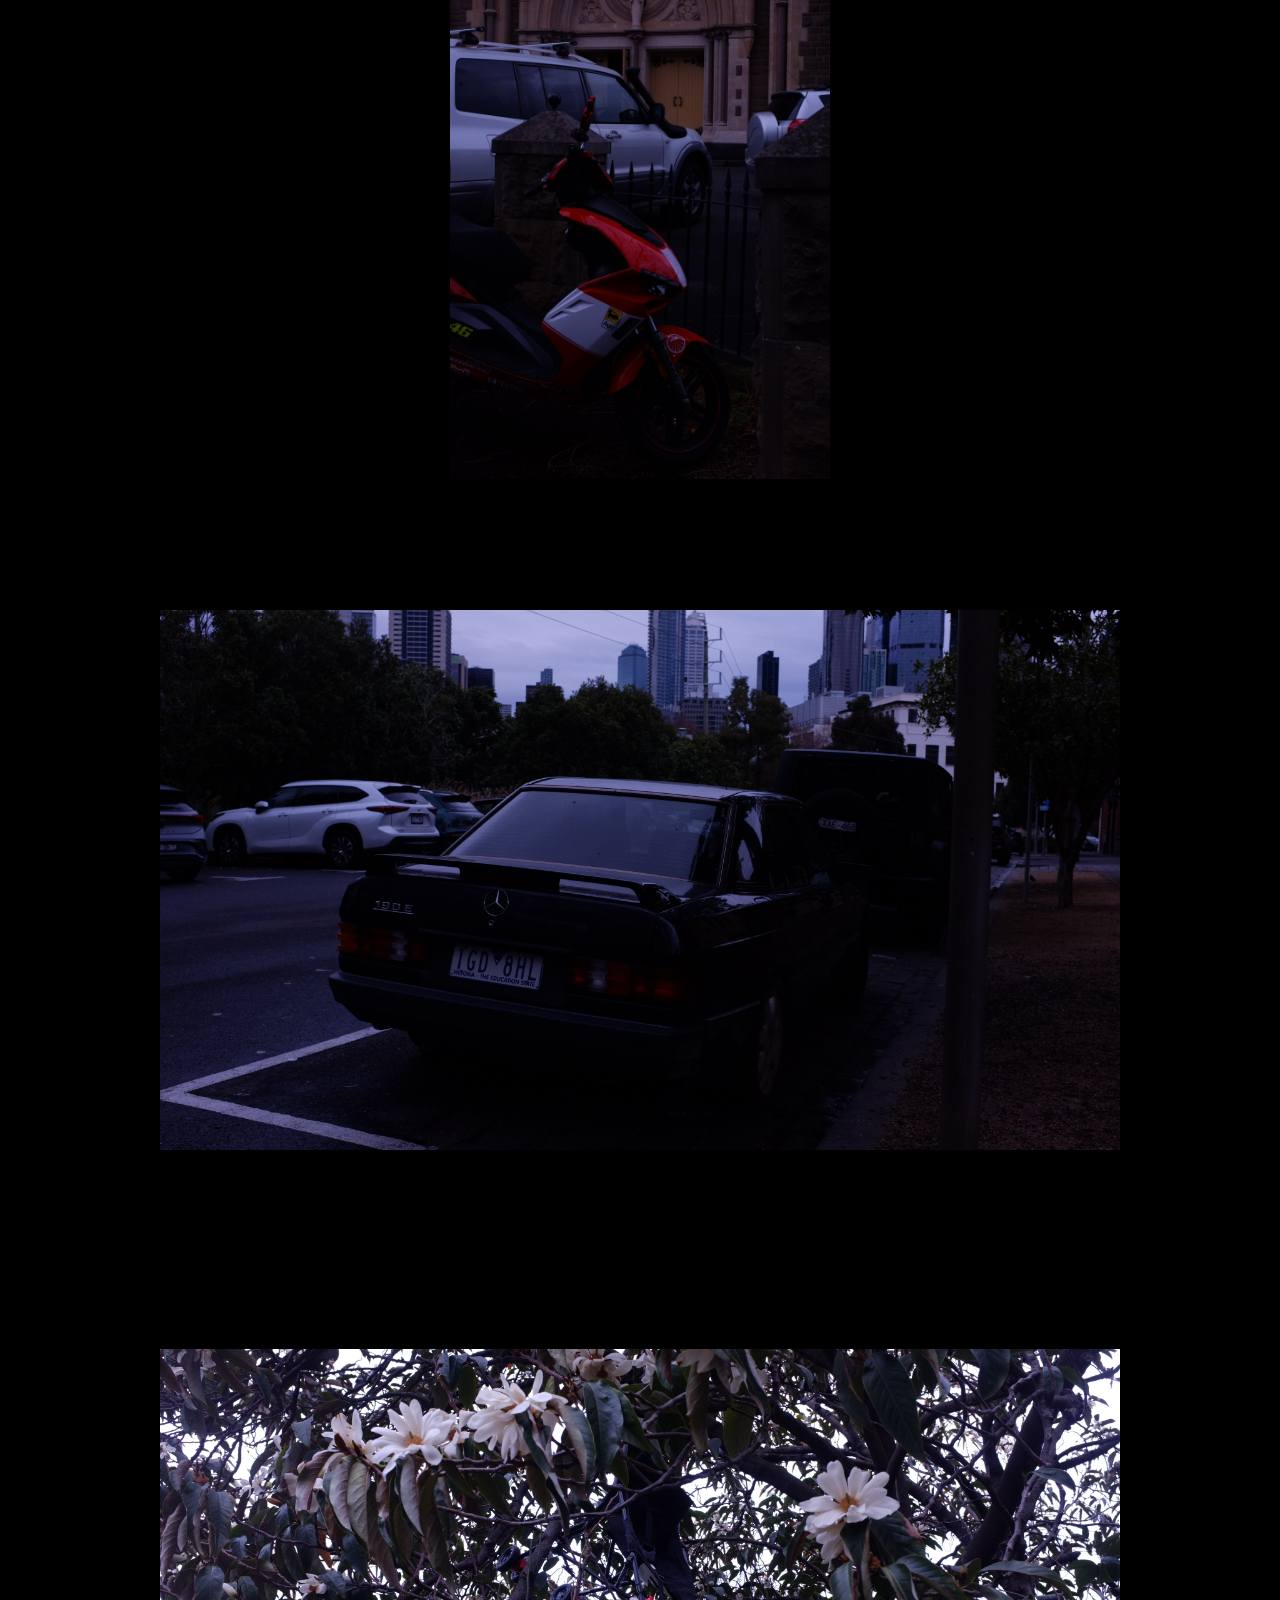
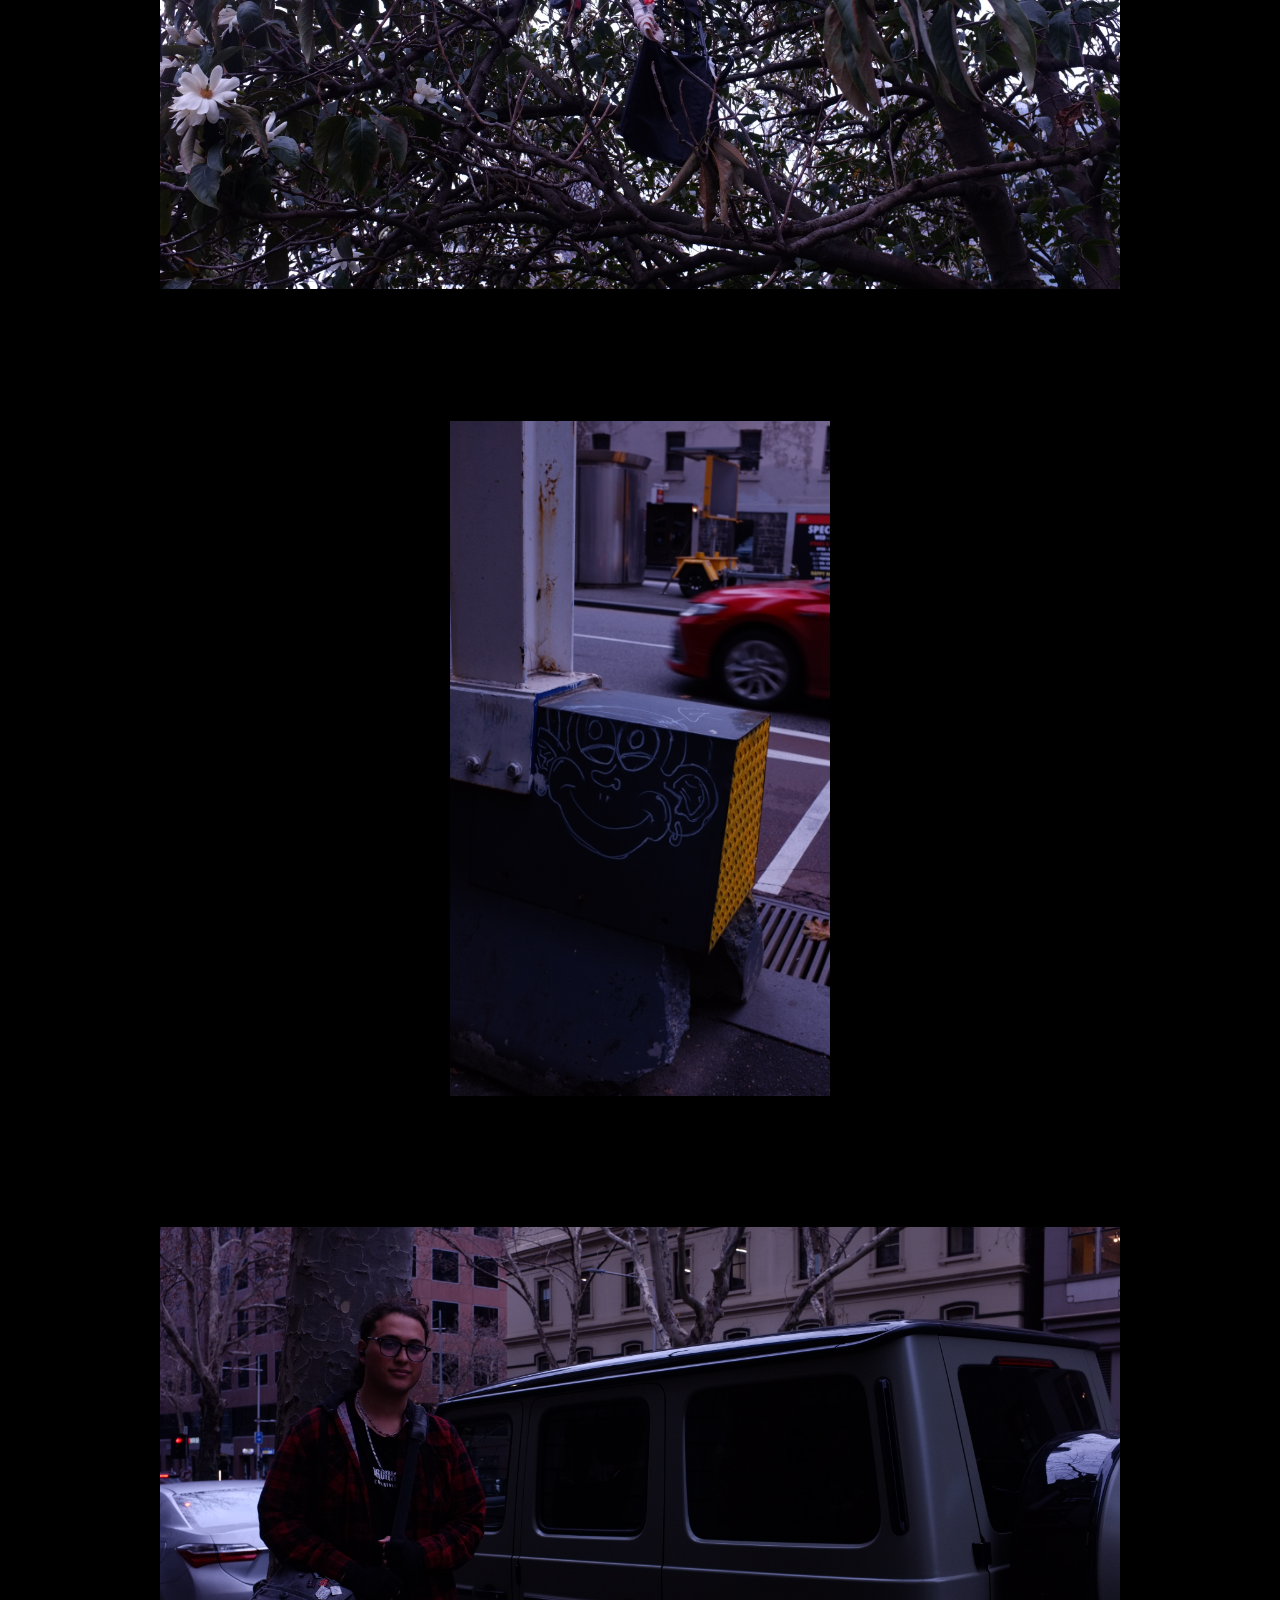
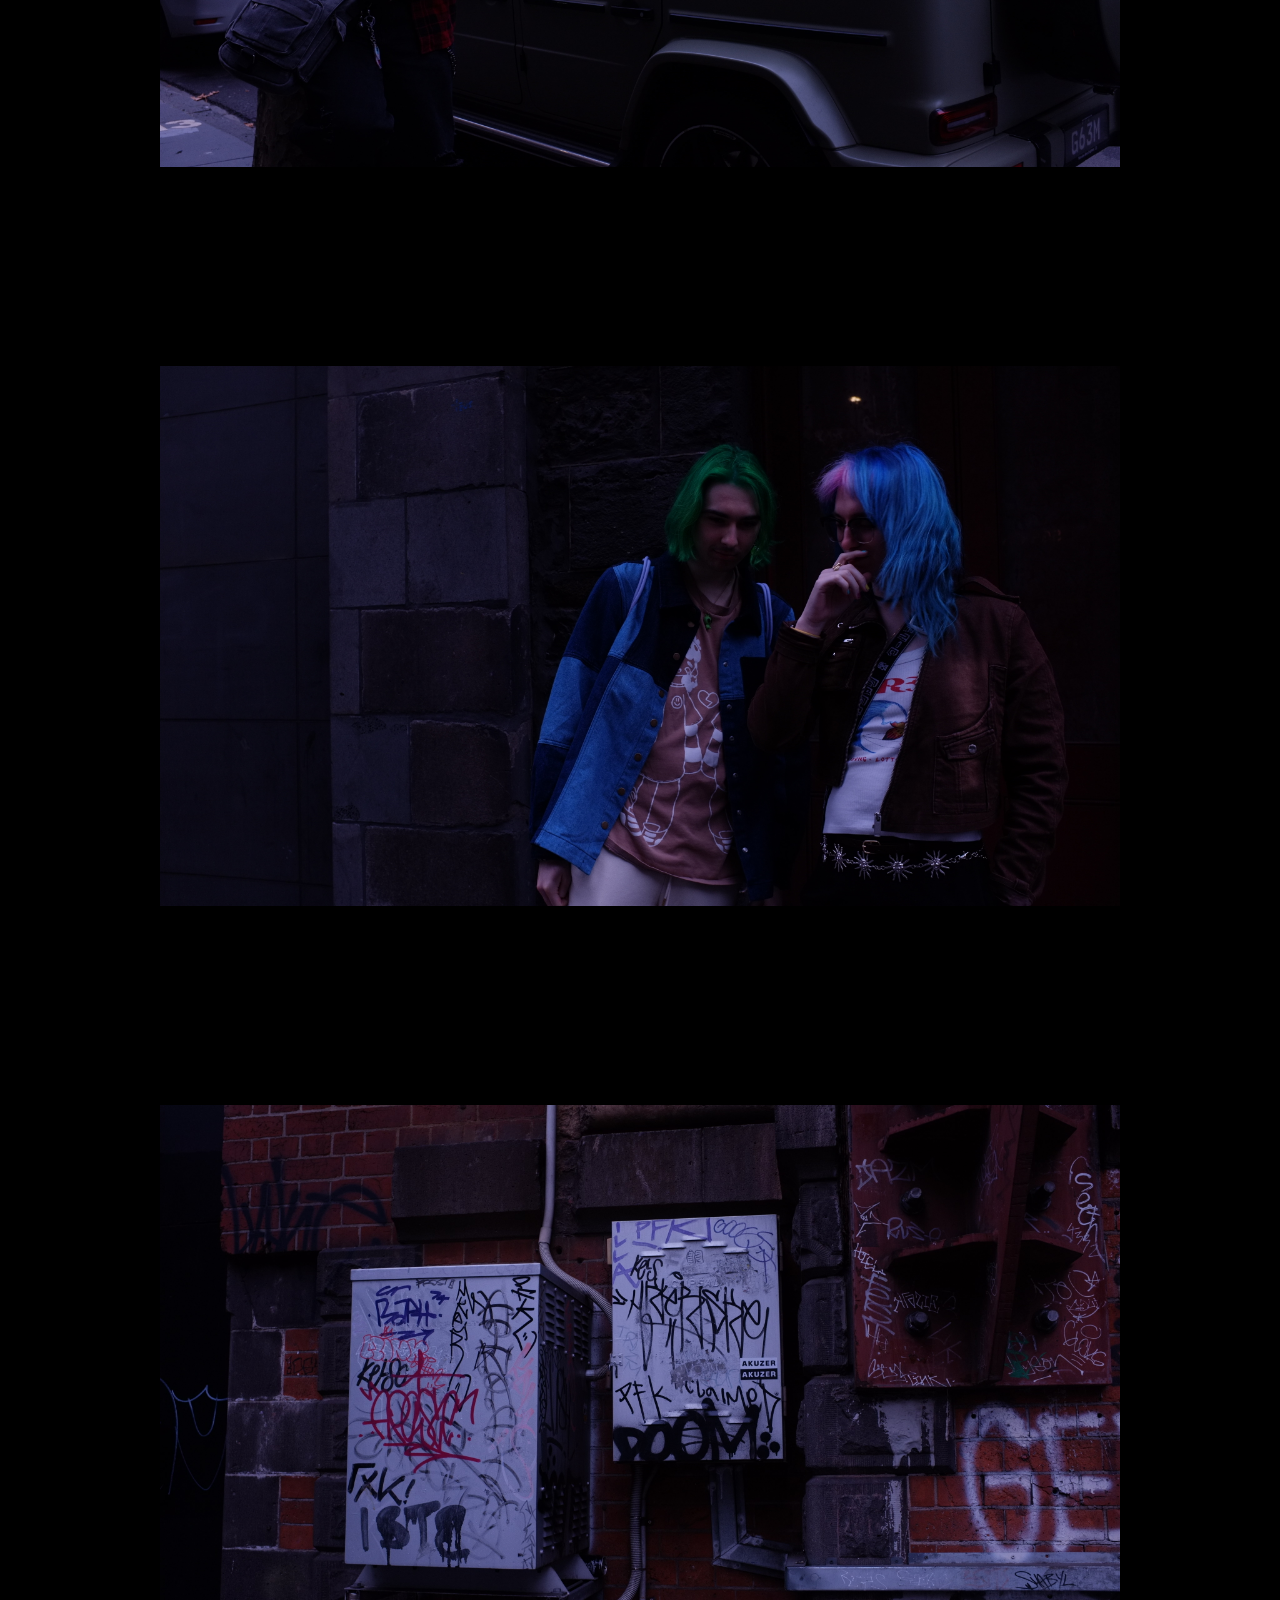
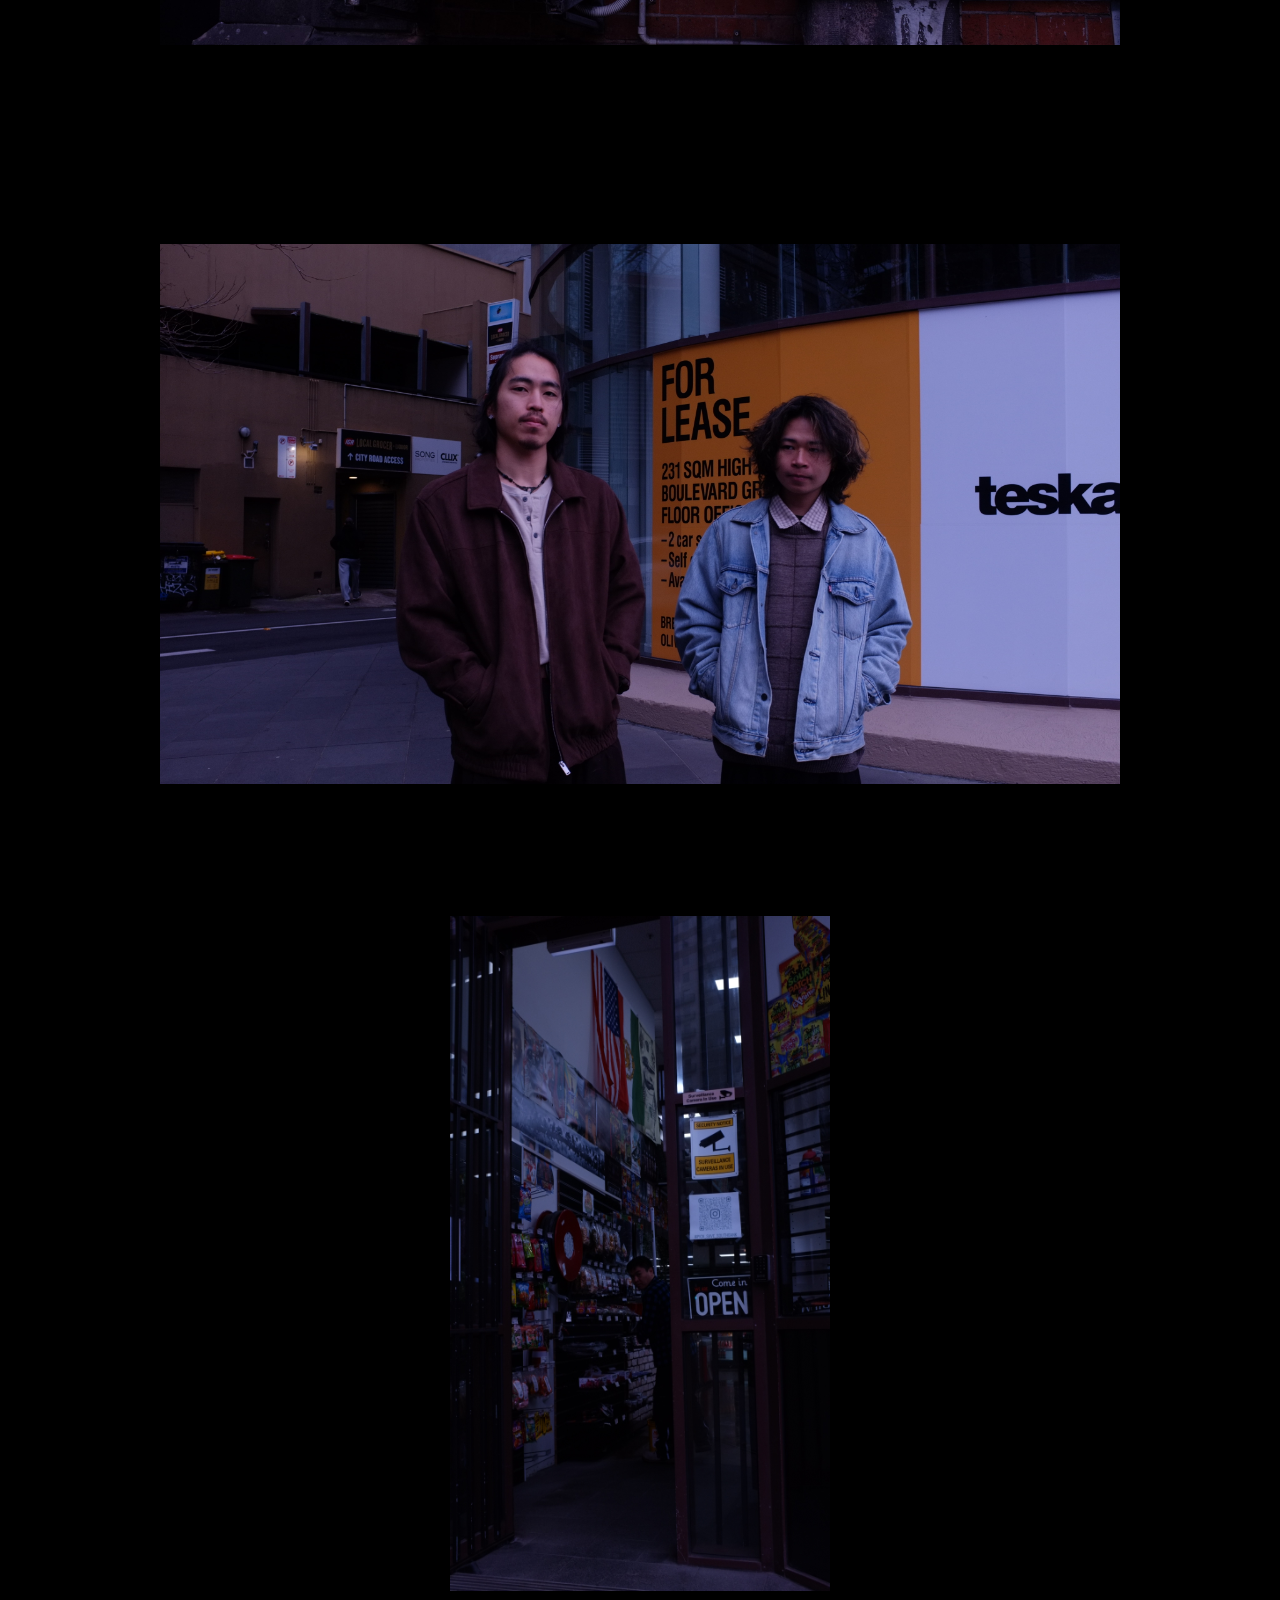
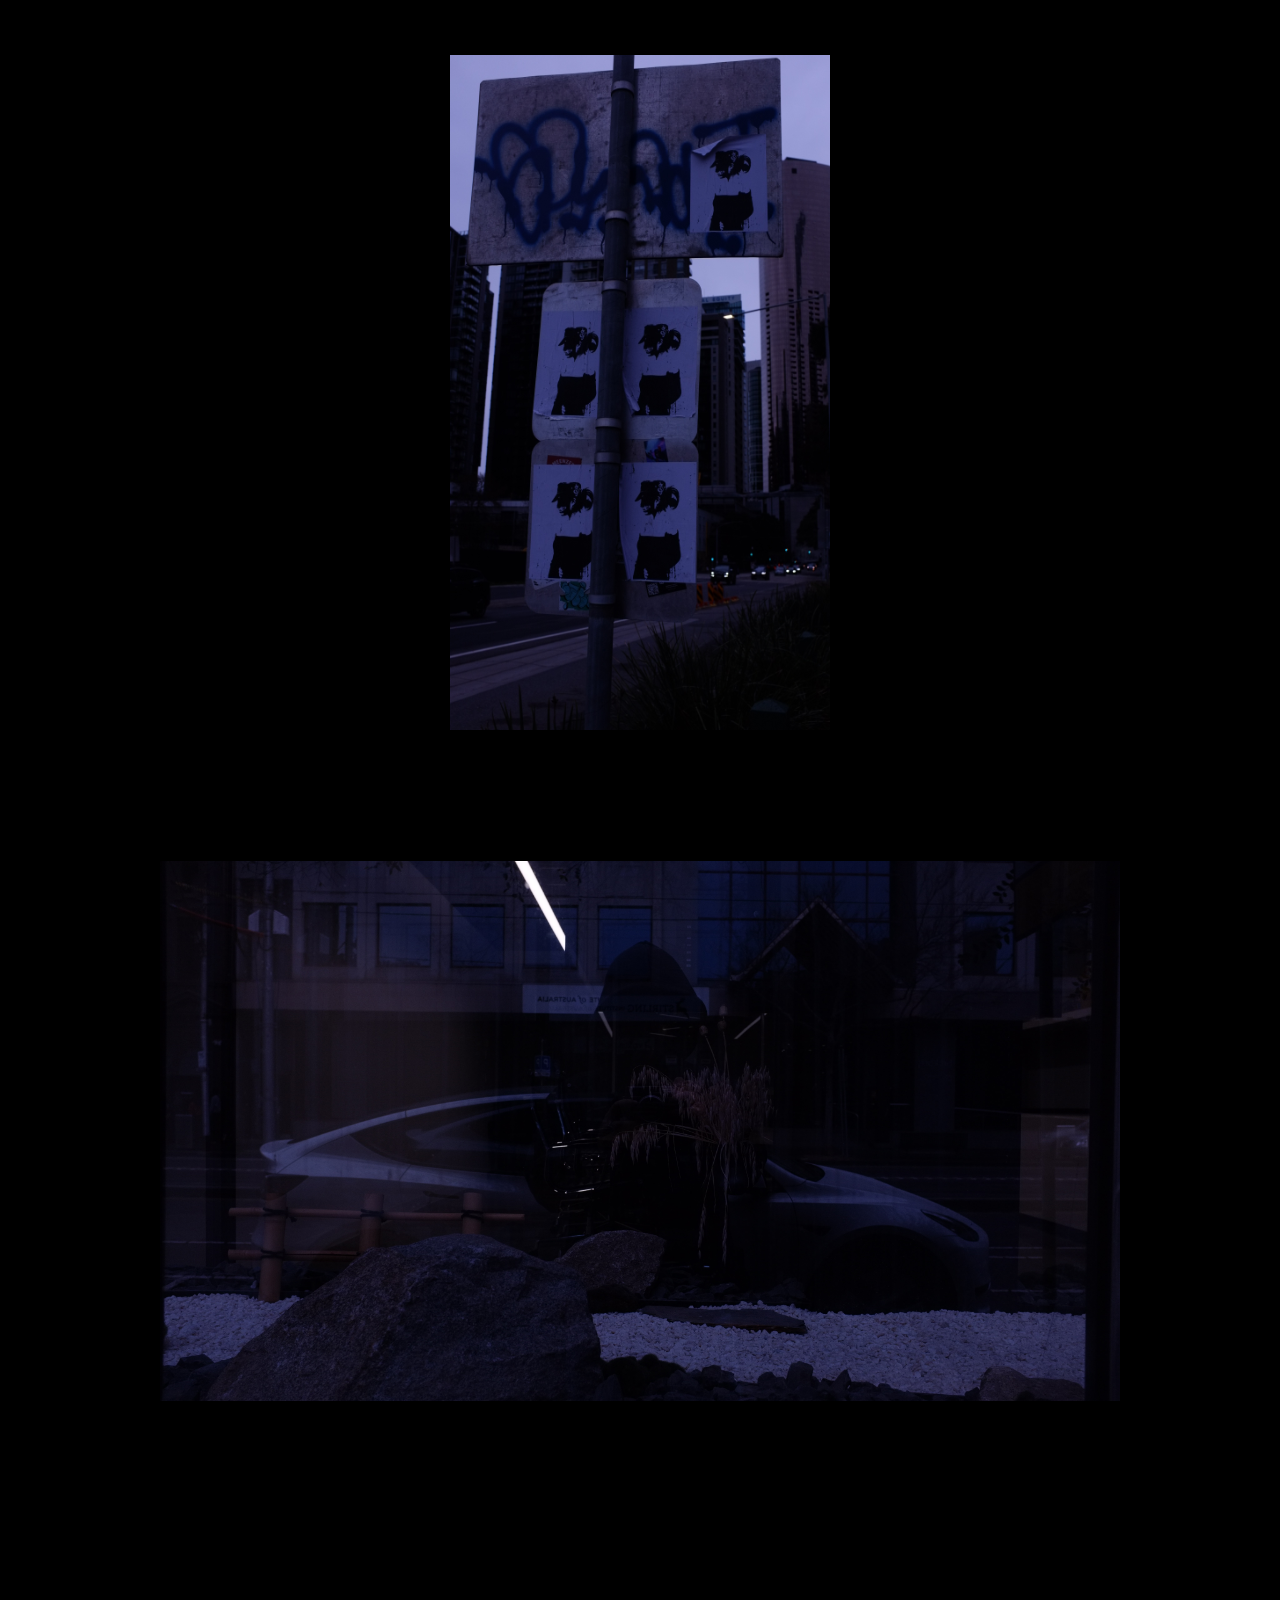
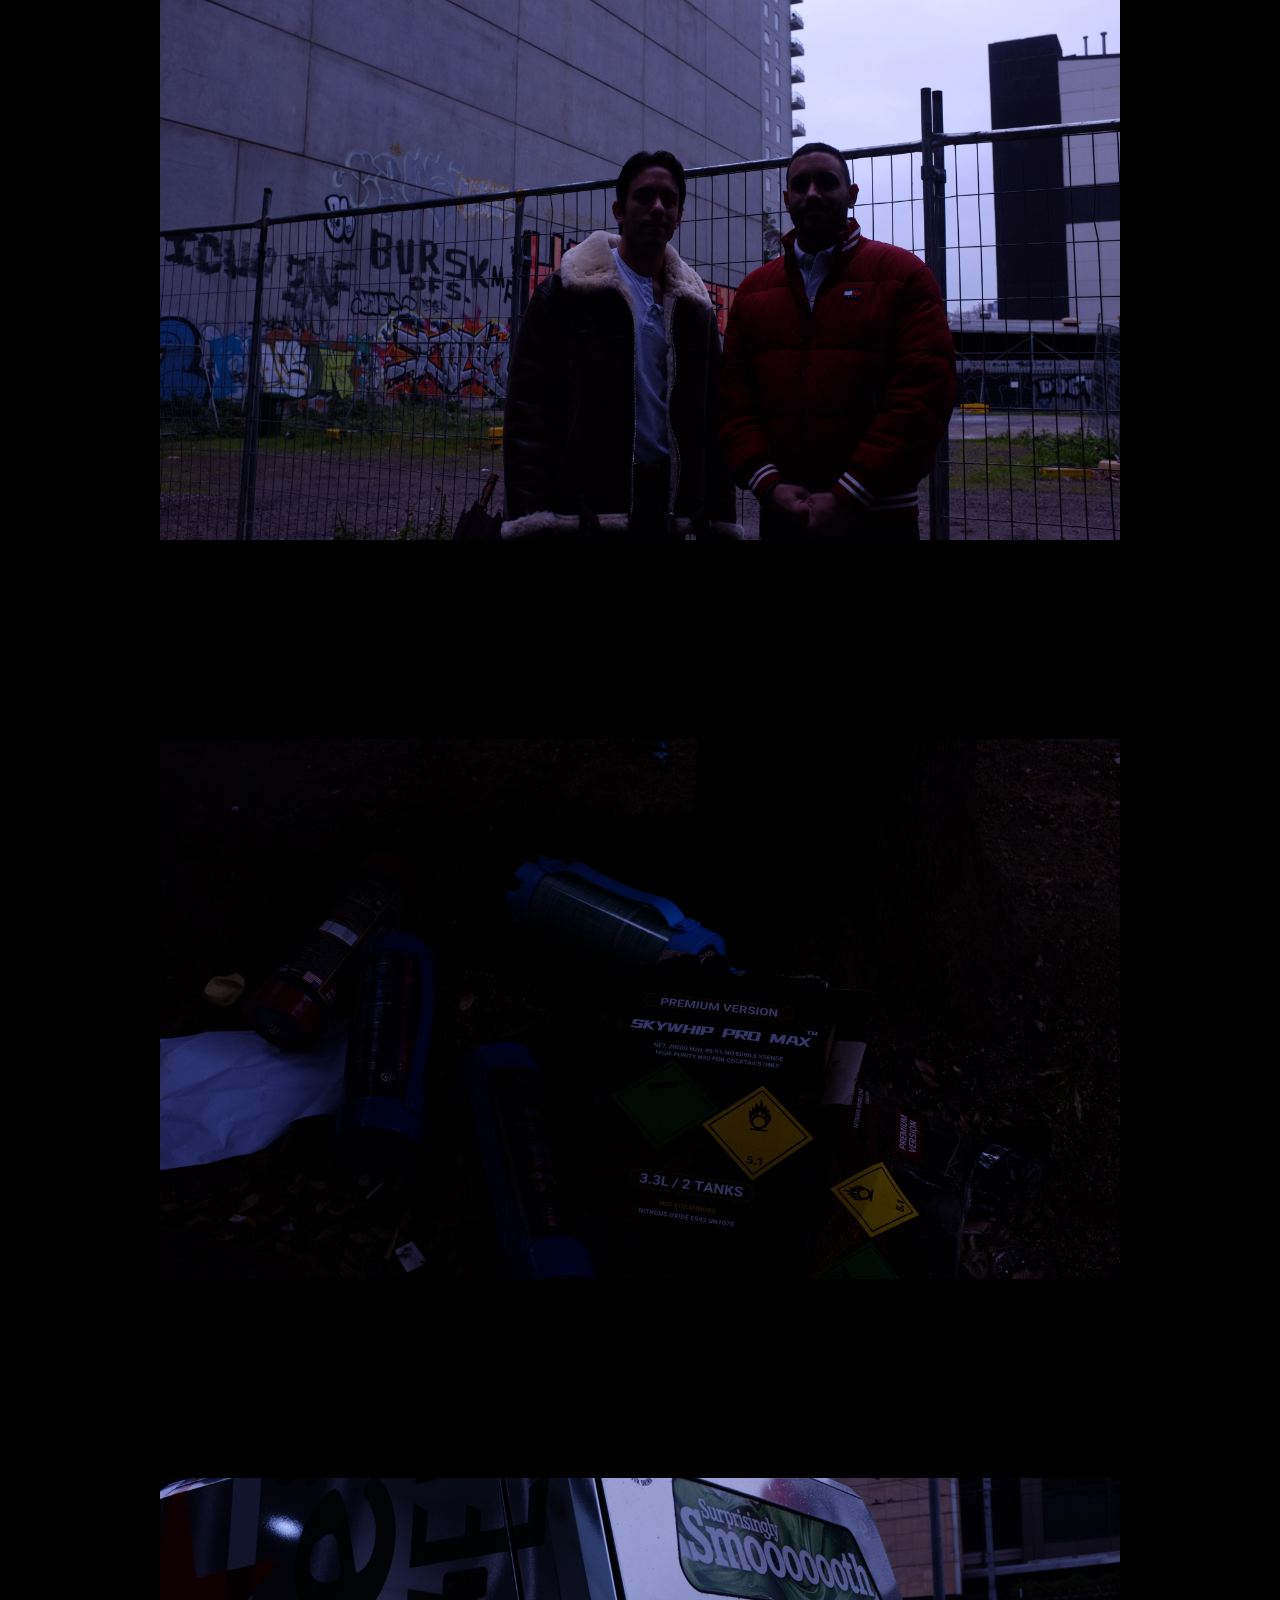
==== commit 7f7b5d82: "Update IntheCity.html" ====
--- a/IntheCity.html
+++ b/IntheCity.html
@@ -55,7 +55,19 @@
     <section class="photo-feed">
 
             <article class="photo-item">
-                <img src="In the City 1/DSCF5704.JPG"Landscape">
+                <img src="In the City 2/DSCF5888.JPG"Landscape">
+            </article>
+
+            <article class="photo-item">
+                <img src="In the City 2/DSCF5846.JPG"Landscape">
+            </article>
+
+            <article class="photo-item">
+                <img src="In the City 2/DSCF6017.JPG"Landscape">
+            </article>
+
+        <article class="photo-item">
+                <img src="In the City 2/DSCF5905.JPG"Landscape">
             </article>
 
             <article class="photo-item">
@@ -126,9 +138,7 @@
                 <img src="In the City 2/DSCF5837.JPG"Landscape">
             </article>
       
-            <article class="photo-item">
-                <img src="In the City 2/DSCF5846.JPG"Landscape">
-            </article>
+            
       
             <article class="photo-item">
                 <img src="In the City 2/DSCF5848.JPG"Landscape">
@@ -150,9 +160,7 @@
                 <img src="In the City 2/DSCF5884.JPG"Landscape">
             </article>
       
-            <article class="photo-item">
-                <img src="In the City 2/DSCF5888.JPG"Landscape">
-            </article>
+            
       
             <article class="photo-item">
                 <img src="In the City 2/DSCF5890.JPG"Landscape">
@@ -162,9 +170,7 @@
                 <img src="In the City 2/DSCF5900.JPG"Landscape">
             </article>
       
-            <article class="photo-item">
-                <img src="In the City 2/DSCF5905.JPG"Landscape">
-            </article>
+            
       
             <article class="photo-item">
                 <img src="In the City 2/DSCF5908.JPG"Landscape">
@@ -198,9 +204,7 @@
                 <img src="In the City 2/DSCF6014.JPG"Landscape">
             </article>
 
-            <article class="photo-item">
-                <img src="In the City 2/DSCF6017.JPG"Landscape">
-            </article>
+            
       
             <article class="photo-item">
                 <img src="In the City 2/DSCF6020.JPG"Landscape">
